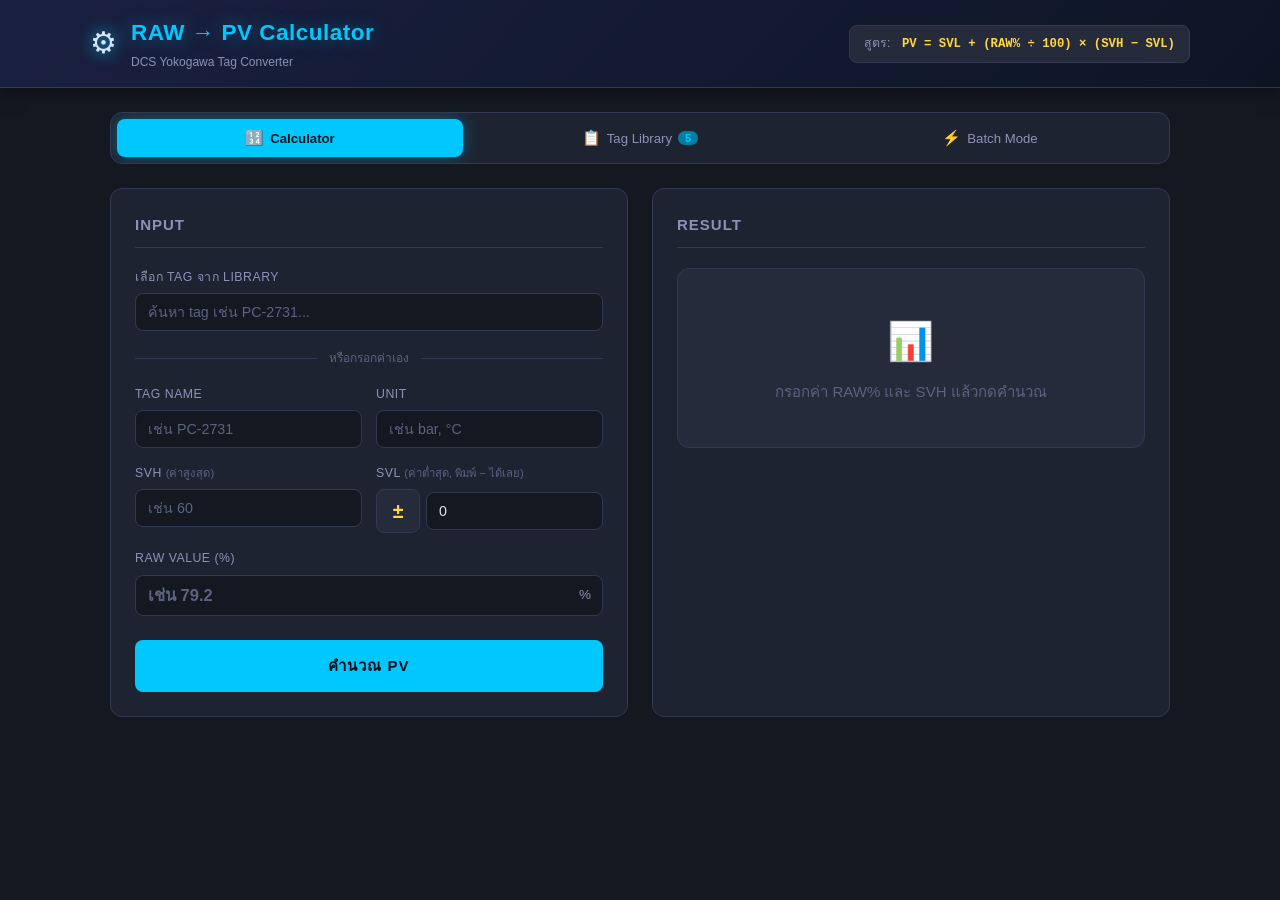
==== index.html @ 1d8323d9 "Fix SVL input: use text keyboard so minus sign can be typed directly on Samsung" ====
<!DOCTYPE html>
<html lang="th">
<head>
  <meta charset="UTF-8">
  <meta name="viewport" content="width=device-width, initial-scale=1.0">
  <title>RAW → PV Calculator | DCS Yokogawa</title>

  <!-- PWA -->
  <link rel="manifest" href="manifest.json">
  <meta name="theme-color" content="#141820">
  <meta name="mobile-web-app-capable" content="yes">
  <meta name="apple-mobile-web-app-capable" content="yes">
  <meta name="apple-mobile-web-app-status-bar-style" content="black-translucent">
  <meta name="apple-mobile-web-app-title" content="RAW→PV">
  <link rel="apple-touch-icon" href="icons/icon-192.png">

  <!-- SEO / OG -->
  <meta name="description" content="แปลงค่า RAW% เป็น PV จริงสำหรับ DCS Yokogawa — รองรับ SVH, SVL, Tag Library และ Batch Mode">

  <link rel="stylesheet" href="css/style.css">
</head>
<body>
  <header>
    <div class="header-content">
      <div class="header-title">
        <span class="header-icon">⚙</span>
        <div>
          <h1>RAW → PV Calculator</h1>
          <p class="header-sub">DCS Yokogawa Tag Converter</p>
        </div>
      </div>
      <div class="header-formula">
        <span class="formula-label">สูตร:</span>
        <span class="formula-text">PV = SVL + (RAW% ÷ 100) × (SVH − SVL)</span>
      </div>
    </div>
  </header>

  <div class="container">
    <div class="tabs">
      <button class="tab-btn active" data-tab="calculator">
        <span class="tab-icon">🔢</span> Calculator
      </button>
      <button class="tab-btn" data-tab="library">
        <span class="tab-icon">📋</span> Tag Library
        <span class="tag-count" id="tag-count">0</span>
      </button>
      <button class="tab-btn" data-tab="batch">
        <span class="tab-icon">⚡</span> Batch Mode
      </button>
    </div>

    <!-- ===== CALCULATOR TAB ===== -->
    <div id="calculator" class="tab-content active">
      <div class="calc-layout">
        <div class="calc-input-panel">
          <h2 class="panel-title">Input</h2>

          <div class="form-group">
            <label>เลือก Tag จาก Library</label>
            <div class="tag-search-wrapper">
              <input type="text" id="calc-tag-search" placeholder="ค้นหา tag เช่น PC-2731..." autocomplete="off">
              <div class="tag-dropdown" id="calc-tag-dropdown"></div>
            </div>
          </div>

          <div class="divider"><span>หรือกรอกค่าเอง</span></div>

          <div class="form-row">
            <div class="form-group">
              <label>Tag Name</label>
              <input type="text" id="calc-tag-name" placeholder="เช่น PC-2731">
            </div>
            <div class="form-group">
              <label>Unit</label>
              <input type="text" id="calc-unit" placeholder="เช่น bar, °C">
            </div>
          </div>

          <div class="form-row">
            <div class="form-group">
              <label>SVH <span class="label-hint">(ค่าสูงสุด)</span></label>
              <input type="number" id="calc-svh" placeholder="เช่น 60" step="any">
            </div>
            <div class="form-group">
              <label>SVL <span class="label-hint">(ค่าต่ำสุด, พิมพ์ − ได้เลย)</span></label>
              <div class="svl-wrapper">
                <button class="btn-sign" type="button" data-target="calc-svl" title="สลับ +/−">±</button>
                <input type="text" inputmode="text" id="calc-svl" placeholder="0" value="0">
              </div>
            </div>
          </div>

          <div class="form-group">
            <label>RAW Value (%)</label>
            <div class="raw-input-wrapper">
              <input type="number" id="calc-raw" placeholder="เช่น 79.2" step="any" min="0" max="100">
              <span class="input-suffix">%</span>
            </div>
          </div>

          <button class="btn-primary btn-lg" id="calc-btn">คำนวณ PV</button>
        </div>

        <div class="calc-result-panel">
          <h2 class="panel-title">Result</h2>

          <div class="result-card" id="result-card">
            <div class="result-empty" id="result-empty">
              <span class="result-empty-icon">📊</span>
              <p>กรอกค่า RAW% และ SVH แล้วกดคำนวณ</p>
            </div>
            <div class="result-display" id="result-display" style="display:none">
              <div class="result-tag-name" id="result-tag-name">—</div>
              <div class="result-pv-label">Process Variable (PV)</div>
              <div class="result-pv-value">
                <span id="result-pv-number">—</span>
                <span id="result-pv-unit" class="result-unit"></span>
              </div>
              <div class="result-breakdown" id="result-breakdown"></div>
              <div class="result-formula" id="result-formula"></div>
            </div>
          </div>

          <div class="quick-ref" id="quick-ref" style="display:none">
            <h3>Quick Reference</h3>
            <div class="quick-ref-table">
              <div class="qr-header">
                <span>RAW%</span>
                <span>PV</span>
              </div>
              <div id="quick-ref-rows"></div>
            </div>
          </div>
        </div>
      </div>
    </div>

    <!-- ===== TAG LIBRARY TAB ===== -->
    <div id="library" class="tab-content">
      <div class="library-toolbar">
        <div class="search-wrapper">
          <span class="search-icon">🔍</span>
          <input type="text" id="lib-search" placeholder="ค้นหา Tag Name หรือ Description...">
        </div>
        <button class="btn-primary" id="add-tag-btn">+ เพิ่ม Tag</button>
      </div>

      <div class="library-table-wrapper">
        <table class="library-table" id="library-table">
          <thead>
            <tr>
              <th>Tag Name</th>
              <th>Description</th>
              <th class="text-right">SVH</th>
              <th class="text-right">SVL</th>
              <th>Unit</th>
              <th class="text-center">Action</th>
            </tr>
          </thead>
          <tbody id="library-tbody">
            <tr class="empty-row" id="library-empty">
              <td colspan="6">
                <div class="empty-state">
                  <span>📋</span>
                  <p>ยังไม่มี Tag ในระบบ กดปุ่ม &quot;เพิ่ม Tag&quot; เพื่อเริ่มต้น</p>
                </div>
              </td>
            </tr>
          </tbody>
        </table>
      </div>

      <div class="library-actions">
        <button class="btn-outline" id="export-csv-btn">⬇ Export CSV</button>
        <button class="btn-outline" id="import-csv-btn">⬆ Import CSV</button>
        <input type="file" id="import-file-input" accept=".csv" style="display:none">
        <button class="btn-danger-outline" id="clear-all-btn">🗑 ล้างทั้งหมด</button>
      </div>
    </div>

    <!-- ===== BATCH MODE TAB ===== -->
    <div id="batch" class="tab-content">
      <div class="batch-layout">
        <div class="batch-input-panel">
          <h2 class="panel-title">Batch Input</h2>

          <div class="form-group">
            <label>เลือก Tag</label>
            <div class="tag-search-wrapper">
              <input type="text" id="batch-tag-search" placeholder="ค้นหา tag..." autocomplete="off">
              <div class="tag-dropdown" id="batch-tag-dropdown"></div>
            </div>
          </div>

          <div class="form-row">
            <div class="form-group">
              <label>SVH</label>
              <input type="number" id="batch-svh" placeholder="ค่าสูงสุด" step="any">
            </div>
            <div class="form-group">
              <label>SVL <span class="label-hint">(พิมพ์ − ได้เลย)</span></label>
              <div class="svl-wrapper">
                <button class="btn-sign" type="button" data-target="batch-svl" title="สลับ +/−">±</button>
                <input type="text" inputmode="text" id="batch-svl" placeholder="0" value="0">
              </div>
            </div>
            <div class="form-group">
              <label>Unit</label>
              <input type="text" id="batch-unit" placeholder="หน่วย">
            </div>
          </div>

          <div class="form-group">
            <label>RAW Values (%) <span class="label-hint">— ใส่ทีละบรรทัด หรือคั่นด้วย comma</span></label>
            <textarea id="batch-raw-input" rows="8" placeholder="ตัวอย่าง:&#10;79.2&#10;45.0&#10;100&#10;0&#10;33.5, 67.8, 22.1"></textarea>
          </div>

          <button class="btn-primary btn-lg" id="batch-calc-btn">คำนวณทั้งหมด</button>
        </div>

        <div class="batch-result-panel">
          <h2 class="panel-title">
            Results
            <span id="batch-result-count" class="result-count"></span>
          </h2>

          <div id="batch-empty" class="empty-state">
            <span>⚡</span>
            <p>ใส่ค่า RAW% และกดคำนวณ</p>
          </div>

          <div id="batch-results-wrapper" style="display:none">
            <div class="batch-table-wrapper">
              <table class="batch-table" id="batch-table">
                <thead>
                  <tr>
                    <th>#</th>
                    <th class="text-right">RAW (%)</th>
                    <th class="text-right">PV</th>
                    <th>Unit</th>
                    <th>Span %</th>
                  </tr>
                </thead>
                <tbody id="batch-tbody"></tbody>
              </table>
            </div>
            <div class="batch-actions">
              <button class="btn-outline" id="batch-copy-btn">📋 Copy ตาราง</button>
              <button class="btn-outline" id="batch-export-btn">⬇ Export CSV</button>
            </div>
          </div>
        </div>
      </div>
    </div>
  </div>

  <!-- ===== MODAL: ADD/EDIT TAG ===== -->
  <div class="modal-overlay" id="modal-overlay" style="display:none">
    <div class="modal">
      <div class="modal-header">
        <h3 id="modal-title">เพิ่ม Tag</h3>
        <button class="modal-close" id="modal-close">✕</button>
      </div>
      <div class="modal-body">
        <div class="form-row">
          <div class="form-group">
            <label>Tag Name <span class="required">*</span></label>
            <input type="text" id="modal-tag-name" placeholder="เช่น PC-2731">
          </div>
          <div class="form-group">
            <label>Unit</label>
            <input type="text" id="modal-unit" placeholder="เช่น bar, °C, %">
          </div>
        </div>
        <div class="form-group">
          <label>Description</label>
          <input type="text" id="modal-description" placeholder="เช่น Pressure Controller Loop 2731">
        </div>
        <div class="form-row">
          <div class="form-group">
            <label>SVH <span class="required">*</span> <span class="label-hint">(ค่าสูงสุด)</span></label>
            <input type="number" id="modal-svh" placeholder="เช่น 60" step="any">
          </div>
          <div class="form-group">
            <label>SVL <span class="label-hint">(ค่าต่ำสุด, พิมพ์ − ได้เลย)</span></label>
            <div class="svl-wrapper">
              <button class="btn-sign" type="button" data-target="modal-svl" title="สลับ +/−">±</button>
              <input type="text" inputmode="text" id="modal-svl" placeholder="0" value="0">
            </div>
          </div>
        </div>
        <div id="modal-error" class="modal-error" style="display:none"></div>
      </div>
      <div class="modal-footer">
        <button class="btn-outline" id="modal-cancel">ยกเลิก</button>
        <button class="btn-primary" id="modal-save">บันทึก</button>
      </div>
    </div>
  </div>

  <!-- ===== TOAST ===== -->
  <div class="toast" id="toast"></div>

  <script src="js/app.js"></script>
  <script>
    if ('serviceWorker' in navigator) {
      navigator.serviceWorker.register('sw.js').catch(() => {});
    }
  </script>
</body>
</html>
---- css/style.css ----
/* ============================================================
   Dark Industrial Theme – RAW to PV Calculator
   ============================================================ */

:root {
  --bg:        #141820;
  --surface:   #1e2332;
  --card:      #252b3b;
  --card-hover:#2c3347;
  --border:    #323a52;
  --border-light:#3d4766;

  --accent:    #00c8ff;
  --accent-dim:#007fa3;
  --accent-bg: rgba(0,200,255,0.08);

  --green:     #00e676;
  --green-dim: #00994a;
  --green-bg:  rgba(0,230,118,0.08);

  --yellow:    #ffd740;
  --red:       #ff5252;
  --red-bg:    rgba(255,82,82,0.1);

  --text:      #dce3f7;
  --text-muted:#8a93b5;
  --text-dim:  #5a6380;

  --radius:    8px;
  --radius-lg: 12px;
  --shadow:    0 4px 24px rgba(0,0,0,0.4);
  --transition:0.18s ease;
}

*, *::before, *::after { box-sizing: border-box; margin: 0; padding: 0; }

html { font-size: 15px; }

body {
  font-family: 'Segoe UI', 'Helvetica Neue', Arial, sans-serif;
  background: var(--bg);
  color: var(--text);
  min-height: 100vh;
  line-height: 1.55;
}

/* ===== HEADER ===== */
header {
  background: linear-gradient(135deg, #1a2040 0%, #0d1525 100%);
  border-bottom: 1px solid var(--border);
  padding: 16px 24px;
  position: sticky;
  top: 0;
  z-index: 100;
  box-shadow: 0 2px 16px rgba(0,0,0,0.5);
}

.header-content {
  max-width: 1100px;
  margin: 0 auto;
  display: flex;
  align-items: center;
  justify-content: space-between;
  flex-wrap: wrap;
  gap: 12px;
}

.header-title {
  display: flex;
  align-items: center;
  gap: 14px;
}

.header-icon {
  font-size: 2rem;
  filter: drop-shadow(0 0 8px var(--accent));
}

header h1 {
  font-size: 1.5rem;
  font-weight: 700;
  color: var(--accent);
  letter-spacing: 0.5px;
  text-shadow: 0 0 20px rgba(0,200,255,0.4);
}

.header-sub {
  font-size: 0.8rem;
  color: var(--text-muted);
  margin-top: 2px;
}

.header-formula {
  background: var(--card);
  border: 1px solid var(--border);
  border-radius: var(--radius);
  padding: 8px 14px;
  font-size: 0.82rem;
}

.formula-label {
  color: var(--text-muted);
  margin-right: 8px;
}

.formula-text {
  color: var(--yellow);
  font-family: 'Courier New', monospace;
  font-weight: 600;
}

/* ===== CONTAINER ===== */
.container {
  max-width: 1100px;
  margin: 0 auto;
  padding: 24px 20px 60px;
}

/* ===== TABS ===== */
.tabs {
  display: flex;
  gap: 4px;
  margin-bottom: 24px;
  background: var(--surface);
  border: 1px solid var(--border);
  border-radius: var(--radius-lg);
  padding: 6px;
  overflow-x: auto;
  -webkit-overflow-scrolling: touch;
  scrollbar-width: none;
}
.tabs::-webkit-scrollbar { display: none; }

.tab-btn {
  flex: 1;
  min-width: 110px;
  padding: 10px 14px;
  border: none;
  background: transparent;
  color: var(--text-muted);
  border-radius: var(--radius);
  cursor: pointer;
  font-size: 0.88rem;
  font-weight: 500;
  transition: var(--transition);
  display: flex;
  align-items: center;
  justify-content: center;
  gap: 6px;
  position: relative;
  white-space: nowrap;
}

.tab-btn:hover {
  background: var(--card-hover);
  color: var(--text);
}

.tab-btn.active {
  background: var(--accent);
  color: #0a0f1a;
  font-weight: 700;
  box-shadow: 0 0 16px rgba(0,200,255,0.35);
}

.tab-icon { font-size: 1rem; }

.tag-count {
  background: var(--accent-dim);
  color: var(--accent);
  border-radius: 10px;
  padding: 1px 7px;
  font-size: 0.75rem;
  font-weight: 700;
  min-width: 20px;
  text-align: center;
}

.tab-btn.active .tag-count {
  background: rgba(0,0,0,0.2);
  color: #0a0f1a;
}

/* ===== TAB CONTENT ===== */
.tab-content { display: none; }
.tab-content.active { display: block; }

/* ===== PANEL TITLE ===== */
.panel-title {
  font-size: 1rem;
  font-weight: 600;
  color: var(--text-muted);
  text-transform: uppercase;
  letter-spacing: 1px;
  margin-bottom: 20px;
  padding-bottom: 10px;
  border-bottom: 1px solid var(--border);
  display: flex;
  align-items: center;
  gap: 8px;
}

/* ===== FORM ELEMENTS ===== */
.form-group {
  margin-bottom: 16px;
  flex: 1;
}

.form-row {
  display: flex;
  gap: 14px;
  flex-wrap: wrap;
}

label {
  display: block;
  font-size: 0.82rem;
  color: var(--text-muted);
  margin-bottom: 6px;
  font-weight: 500;
  text-transform: uppercase;
  letter-spacing: 0.5px;
}

.label-hint {
  font-size: 0.75rem;
  color: var(--text-dim);
  text-transform: none;
  letter-spacing: 0;
  font-weight: 400;
}

.required { color: var(--red); }

input[type="text"],
input[type="number"],
textarea,
select {
  width: 100%;
  padding: 10px 12px;
  background: var(--bg);
  border: 1px solid var(--border);
  border-radius: var(--radius);
  color: var(--text);
  font-size: 0.95rem;
  transition: var(--transition);
  font-family: inherit;
}

input:focus,
textarea:focus,
select:focus {
  outline: none;
  border-color: var(--accent);
  box-shadow: 0 0 0 2px rgba(0,200,255,0.15);
}

input::placeholder,
textarea::placeholder { color: var(--text-dim); }

textarea { resize: vertical; line-height: 1.6; }

.raw-input-wrapper {
  position: relative;
}

.raw-input-wrapper input {
  padding-right: 40px;
  font-size: 1.1rem;
  font-weight: 600;
  color: var(--yellow);
}

.input-suffix {
  position: absolute;
  right: 12px;
  top: 50%;
  transform: translateY(-50%);
  color: var(--text-muted);
  font-size: 0.9rem;
  pointer-events: none;
}

/* ===== SVL SIGN TOGGLE ===== */
.svl-wrapper {
  display: flex;
  gap: 6px;
  align-items: center;
}

.svl-wrapper input {
  flex: 1;
}

.btn-sign {
  flex-shrink: 0;
  width: 44px;
  height: 44px;
  background: var(--card);
  border: 1px solid var(--border);
  border-radius: var(--radius);
  color: var(--yellow);
  font-size: 1.3rem;
  font-weight: 700;
  cursor: pointer;
  transition: var(--transition);
  display: flex;
  align-items: center;
  justify-content: center;
  line-height: 1;
  padding: 0;
}

.btn-sign:hover,
.btn-sign:active {
  background: var(--yellow);
  color: #0a0f1a;
  border-color: var(--yellow);
  box-shadow: 0 0 12px rgba(255,215,64,0.4);
}

/* ===== DIVIDER ===== */
.divider {
  display: flex;
  align-items: center;
  gap: 12px;
  margin: 18px 0;
  color: var(--text-dim);
  font-size: 0.8rem;
}

.divider::before,
.divider::after {
  content: '';
  flex: 1;
  height: 1px;
  background: var(--border);
}

/* ===== TAG SEARCH DROPDOWN ===== */
.tag-search-wrapper { position: relative; }

.tag-dropdown {
  position: absolute;
  top: calc(100% + 4px);
  left: 0;
  right: 0;
  background: var(--card);
  border: 1px solid var(--border);
  border-radius: var(--radius);
  box-shadow: var(--shadow);
  z-index: 50;
  max-height: 220px;
  overflow-y: auto;
  display: none;
}

.tag-dropdown.open { display: block; }

.dropdown-item {
  padding: 10px 14px;
  cursor: pointer;
  transition: var(--transition);
  display: flex;
  justify-content: space-between;
  align-items: center;
  border-bottom: 1px solid var(--border);
}

.dropdown-item:last-child { border-bottom: none; }
.dropdown-item:hover { background: var(--accent-bg); }

.dropdown-tag-name {
  font-weight: 600;
  color: var(--accent);
  font-family: monospace;
  font-size: 0.9rem;
}

.dropdown-tag-info {
  font-size: 0.78rem;
  color: var(--text-muted);
  text-align: right;
}

.dropdown-empty {
  padding: 16px;
  text-align: center;
  color: var(--text-dim);
  font-size: 0.85rem;
}

/* ===== BUTTONS ===== */
.btn-primary {
  background: var(--accent);
  color: #0a0f1a;
  border: none;
  border-radius: var(--radius);
  padding: 10px 20px;
  font-weight: 700;
  font-size: 0.9rem;
  cursor: pointer;
  transition: var(--transition);
  letter-spacing: 0.3px;
}

.btn-primary:hover {
  background: #33d6ff;
  box-shadow: 0 0 18px rgba(0,200,255,0.4);
}

.btn-primary.btn-lg {
  width: 100%;
  padding: 14px;
  font-size: 1rem;
  margin-top: 8px;
  border-radius: var(--radius);
  text-transform: uppercase;
  letter-spacing: 1px;
}

.btn-outline {
  background: transparent;
  color: var(--text-muted);
  border: 1px solid var(--border);
  border-radius: var(--radius);
  padding: 9px 16px;
  font-size: 0.85rem;
  cursor: pointer;
  transition: var(--transition);
}

.btn-outline:hover {
  border-color: var(--accent);
  color: var(--accent);
  background: var(--accent-bg);
}

.btn-danger-outline {
  background: transparent;
  color: var(--text-muted);
  border: 1px solid var(--border);
  border-radius: var(--radius);
  padding: 9px 16px;
  font-size: 0.85rem;
  cursor: pointer;
  transition: var(--transition);
}

.btn-danger-outline:hover {
  border-color: var(--red);
  color: var(--red);
  background: var(--red-bg);
}

.btn-icon {
  background: transparent;
  border: 1px solid var(--border);
  border-radius: 6px;
  padding: 5px 10px;
  cursor: pointer;
  color: var(--text-muted);
  font-size: 0.8rem;
  transition: var(--transition);
}

.btn-icon:hover { color: var(--text); border-color: var(--border-light); }
.btn-icon.edit:hover { color: var(--accent); border-color: var(--accent); }
.btn-icon.delete:hover { color: var(--red); border-color: var(--red); }
.btn-icon.use:hover { color: var(--green); border-color: var(--green); }

/* ===== CALCULATOR LAYOUT ===== */
.calc-layout {
  display: grid;
  grid-template-columns: 1fr 1fr;
  gap: 24px;
}

@media (max-width: 720px) {
  .calc-layout { grid-template-columns: 1fr; }
}

.calc-input-panel,
.calc-result-panel {
  background: var(--surface);
  border: 1px solid var(--border);
  border-radius: var(--radius-lg);
  padding: 24px;
}

/* ===== RESULT CARD ===== */
.result-card {
  background: var(--card);
  border: 1px solid var(--border);
  border-radius: var(--radius-lg);
  min-height: 180px;
  display: flex;
  align-items: center;
  justify-content: center;
  margin-bottom: 20px;
  overflow: hidden;
}

.result-empty {
  text-align: center;
  color: var(--text-dim);
  padding: 24px;
}

.result-empty-icon { font-size: 2.5rem; display: block; margin-bottom: 10px; }

.result-display {
  padding: 28px;
  text-align: center;
  width: 100%;
}

.result-tag-name {
  font-size: 0.85rem;
  color: var(--text-muted);
  font-family: monospace;
  font-weight: 600;
  letter-spacing: 1px;
  margin-bottom: 8px;
  text-transform: uppercase;
}

.result-pv-label {
  font-size: 0.75rem;
  color: var(--text-dim);
  text-transform: uppercase;
  letter-spacing: 1.5px;
  margin-bottom: 6px;
}

.result-pv-value {
  font-size: 3rem;
  font-weight: 800;
  color: var(--green);
  text-shadow: 0 0 24px rgba(0,230,118,0.5);
  line-height: 1.1;
  margin-bottom: 12px;
}

.result-unit {
  font-size: 1.5rem;
  color: var(--text-muted);
  margin-left: 8px;
  font-weight: 400;
}

.result-breakdown {
  font-size: 0.82rem;
  color: var(--text-muted);
  margin-bottom: 8px;
}

.result-formula {
  font-family: 'Courier New', monospace;
  font-size: 0.82rem;
  color: var(--yellow);
  background: rgba(255,215,64,0.08);
  border: 1px solid rgba(255,215,64,0.2);
  border-radius: 6px;
  padding: 6px 12px;
  display: inline-block;
}

/* ===== QUICK REFERENCE ===== */
.quick-ref {
  background: var(--card);
  border: 1px solid var(--border);
  border-radius: var(--radius-lg);
  padding: 16px;
}

.quick-ref h3 {
  font-size: 0.8rem;
  text-transform: uppercase;
  letter-spacing: 1px;
  color: var(--text-muted);
  margin-bottom: 12px;
}

.quick-ref-table { font-size: 0.85rem; }

.qr-header {
  display: grid;
  grid-template-columns: 1fr 1fr;
  padding: 4px 8px;
  color: var(--text-dim);
  font-size: 0.75rem;
  text-transform: uppercase;
  border-bottom: 1px solid var(--border);
  margin-bottom: 4px;
}

.qr-row {
  display: grid;
  grid-template-columns: 1fr 1fr;
  padding: 5px 8px;
  border-radius: 4px;
  transition: var(--transition);
}

.qr-row:hover { background: var(--card-hover); }
.qr-row .qr-raw { color: var(--text-muted); }
.qr-row .qr-pv { color: var(--green); font-weight: 600; font-family: monospace; }

/* ===== LIBRARY ===== */
.library-toolbar {
  display: flex;
  gap: 12px;
  margin-bottom: 20px;
  flex-wrap: wrap;
  align-items: center;
}

.search-wrapper {
  flex: 1;
  position: relative;
  min-width: 200px;
}

.search-icon {
  position: absolute;
  left: 12px;
  top: 50%;
  transform: translateY(-50%);
  font-size: 0.9rem;
  pointer-events: none;
}

.search-wrapper input {
  padding-left: 36px;
}

.library-table-wrapper {
  background: var(--surface);
  border: 1px solid var(--border);
  border-radius: var(--radius-lg);
  overflow-x: auto;
  -webkit-overflow-scrolling: touch;
  margin-bottom: 16px;
}

.library-table {
  width: 100%;
  min-width: 540px;
  border-collapse: collapse;
  font-size: 0.88rem;
}

.library-table thead tr {
  background: var(--card);
  border-bottom: 1px solid var(--border);
}

.library-table th {
  padding: 12px 16px;
  text-align: left;
  font-size: 0.75rem;
  text-transform: uppercase;
  letter-spacing: 0.8px;
  color: var(--text-muted);
  font-weight: 600;
  white-space: nowrap;
}

.library-table td {
  padding: 11px 16px;
  border-bottom: 1px solid var(--border);
  vertical-align: middle;
}

.library-table tbody tr:last-child td { border-bottom: none; }

.library-table tbody tr:hover td { background: var(--card-hover); }

.text-right { text-align: right !important; }
.text-center { text-align: center !important; }

.td-tag-name {
  font-family: monospace;
  font-weight: 700;
  color: var(--accent);
  font-size: 0.9rem;
  letter-spacing: 0.5px;
}

.td-desc { color: var(--text-muted); font-size: 0.85rem; }

.td-number {
  font-family: monospace;
  font-weight: 600;
  color: var(--text);
}

.td-unit { color: var(--text-muted); font-size: 0.82rem; }

.td-actions {
  display: flex;
  gap: 6px;
  justify-content: center;
  flex-wrap: nowrap;
}

/* Sticky action column */
.library-table th:last-child,
.library-table td:last-child {
  position: sticky;
  right: 0;
  background: var(--surface);
  box-shadow: -4px 0 8px rgba(0,0,0,0.3);
  z-index: 1;
}
.library-table thead th:last-child {
  background: var(--card);
}
.library-table tbody tr:hover td:last-child {
  background: var(--card-hover);
}

.empty-state {
  text-align: center;
  padding: 40px 20px;
  color: var(--text-dim);
}

.empty-state span { font-size: 2.5rem; display: block; margin-bottom: 10px; }
.empty-state p { font-size: 0.9rem; }

.empty-row td { padding: 0 !important; border: none !important; }

.library-actions {
  display: flex;
  gap: 10px;
  flex-wrap: wrap;
}

/* ===== BATCH MODE ===== */
.batch-layout {
  display: grid;
  grid-template-columns: 1fr 1.2fr;
  gap: 24px;
}

@media (max-width: 720px) {
  .batch-layout { grid-template-columns: 1fr; }
}

.batch-input-panel,
.batch-result-panel {
  background: var(--surface);
  border: 1px solid var(--border);
  border-radius: var(--radius-lg);
  padding: 24px;
}

.result-count {
  font-size: 0.75rem;
  background: var(--green-bg);
  color: var(--green);
  border: 1px solid rgba(0,230,118,0.3);
  border-radius: 10px;
  padding: 2px 8px;
  font-weight: 600;
}

.batch-table-wrapper {
  border: 1px solid var(--border);
  border-radius: var(--radius);
  overflow: hidden;
  margin-bottom: 14px;
  max-height: 400px;
  overflow-y: auto;
}

.batch-table {
  width: 100%;
  border-collapse: collapse;
  font-size: 0.88rem;
}

.batch-table thead {
  position: sticky;
  top: 0;
  background: var(--card);
  z-index: 2;
}

.batch-table th {
  padding: 10px 14px;
  text-align: left;
  font-size: 0.75rem;
  text-transform: uppercase;
  letter-spacing: 0.8px;
  color: var(--text-muted);
  border-bottom: 1px solid var(--border);
}

.batch-table td {
  padding: 9px 14px;
  border-bottom: 1px solid var(--border);
}

.batch-table tbody tr:last-child td { border-bottom: none; }
.batch-table tbody tr:hover td { background: var(--card-hover); }

.batch-table .td-raw { color: var(--yellow); font-family: monospace; }
.batch-table .td-pv { color: var(--green); font-weight: 700; font-family: monospace; font-size: 1rem; }
.batch-table .td-unit { color: var(--text-muted); }

.span-bar-wrapper {
  display: flex;
  align-items: center;
  gap: 8px;
}

.span-bar {
  height: 6px;
  border-radius: 3px;
  background: var(--accent);
  opacity: 0.7;
  transition: width 0.3s ease;
  min-width: 2px;
}

.span-pct { font-size: 0.78rem; color: var(--text-muted); white-space: nowrap; }

.batch-actions {
  display: flex;
  gap: 10px;
  flex-wrap: wrap;
}

/* ===== MODAL ===== */
.modal-overlay {
  position: fixed;
  inset: 0;
  background: rgba(0,0,0,0.7);
  backdrop-filter: blur(4px);
  z-index: 200;
  display: flex;
  align-items: center;
  justify-content: center;
  padding: 20px;
}

.modal {
  background: var(--surface);
  border: 1px solid var(--border);
  border-radius: var(--radius-lg);
  width: 100%;
  max-width: 500px;
  box-shadow: var(--shadow);
  animation: modalIn 0.18s ease;
}

@keyframes modalIn {
  from { transform: scale(0.95); opacity: 0; }
  to   { transform: scale(1);    opacity: 1; }
}

.modal-header {
  display: flex;
  align-items: center;
  justify-content: space-between;
  padding: 18px 22px;
  border-bottom: 1px solid var(--border);
}

.modal-header h3 {
  font-size: 1rem;
  font-weight: 700;
  color: var(--text);
}

.modal-close {
  background: transparent;
  border: none;
  color: var(--text-muted);
  font-size: 1.1rem;
  cursor: pointer;
  padding: 4px 8px;
  border-radius: 4px;
  transition: var(--transition);
}

.modal-close:hover { background: var(--card-hover); color: var(--text); }

.modal-body {
  padding: 20px 22px;
}

.modal-footer {
  display: flex;
  gap: 10px;
  justify-content: flex-end;
  padding: 14px 22px;
  border-top: 1px solid var(--border);
}

.modal-error {
  background: var(--red-bg);
  border: 1px solid var(--red);
  border-radius: var(--radius);
  padding: 10px 14px;
  color: var(--red);
  font-size: 0.85rem;
  margin-top: 8px;
}

/* ===== TOAST ===== */
.toast {
  position: fixed;
  bottom: 30px;
  left: 50%;
  transform: translateX(-50%) translateY(20px);
  background: var(--card);
  border: 1px solid var(--border);
  border-radius: 8px;
  padding: 10px 20px;
  font-size: 0.88rem;
  color: var(--text);
  box-shadow: var(--shadow);
  opacity: 0;
  pointer-events: none;
  transition: opacity 0.2s, transform 0.2s;
  z-index: 300;
  white-space: nowrap;
}

.toast.show {
  opacity: 1;
  transform: translateX(-50%) translateY(0);
}

.toast.success { border-color: var(--green); color: var(--green); }
.toast.error   { border-color: var(--red);   color: var(--red);   }

/* ===== SCROLLBAR ===== */
::-webkit-scrollbar { width: 6px; height: 6px; }
::-webkit-scrollbar-track { background: var(--surface); }
::-webkit-scrollbar-thumb { background: var(--border); border-radius: 3px; }
::-webkit-scrollbar-thumb:hover { background: var(--border-light); }
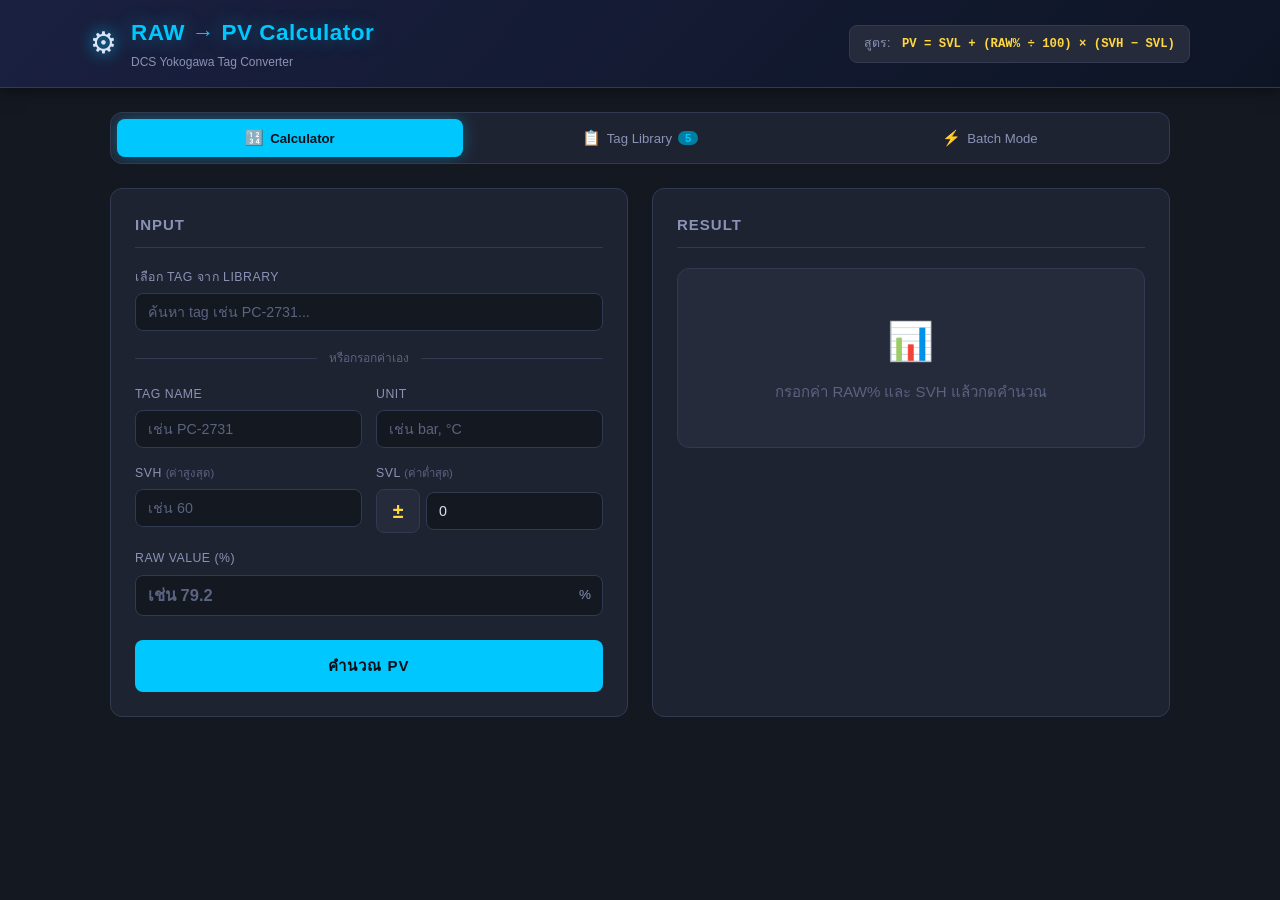
==== commit 3fd44748: "Add floating minus bar above keyboard when SVL input is focused" ====
--- a/index.html
+++ b/index.html
@@ -83,10 +83,10 @@
               <input type="number" id="calc-svh" placeholder="เช่น 60" step="any">
             </div>
             <div class="form-group">
-              <label>SVL <span class="label-hint">(ค่าต่ำสุด, พิมพ์ − ได้เลย)</span></label>
+              <label>SVL <span class="label-hint">(ค่าต่ำสุด)</span></label>
               <div class="svl-wrapper">
                 <button class="btn-sign" type="button" data-target="calc-svl" title="สลับ +/−">±</button>
-                <input type="text" inputmode="text" id="calc-svl" placeholder="0" value="0">
+                <input type="text" inputmode="decimal" id="calc-svl" placeholder="0" value="0">
               </div>
             </div>
           </div>
@@ -199,10 +199,10 @@
               <input type="number" id="batch-svh" placeholder="ค่าสูงสุด" step="any">
             </div>
             <div class="form-group">
-              <label>SVL <span class="label-hint">(พิมพ์ − ได้เลย)</span></label>
+              <label>SVL</label>
               <div class="svl-wrapper">
                 <button class="btn-sign" type="button" data-target="batch-svl" title="สลับ +/−">±</button>
-                <input type="text" inputmode="text" id="batch-svl" placeholder="0" value="0">
+                <input type="text" inputmode="decimal" id="batch-svl" placeholder="0" value="0">
               </div>
             </div>
             <div class="form-group">
@@ -283,10 +283,10 @@
             <input type="number" id="modal-svh" placeholder="เช่น 60" step="any">
           </div>
           <div class="form-group">
-            <label>SVL <span class="label-hint">(ค่าต่ำสุด, พิมพ์ − ได้เลย)</span></label>
+            <label>SVL <span class="label-hint">(ค่าต่ำสุด)</span></label>
             <div class="svl-wrapper">
               <button class="btn-sign" type="button" data-target="modal-svl" title="สลับ +/−">±</button>
-              <input type="text" inputmode="text" id="modal-svl" placeholder="0" value="0">
+              <input type="text" inputmode="decimal" id="modal-svl" placeholder="0" value="0">
             </div>
           </div>
         </div>
@@ -297,6 +297,14 @@
         <button class="btn-primary" id="modal-save">บันทึก</button>
       </div>
     </div>
+  </div>
+
+  <!-- ===== MINUS BAR (floating above keyboard when SVL focused) ===== -->
+  <div id="minus-bar" style="display:none">
+    <button id="minus-bar-btn" type="button">
+      <span class="minus-bar-icon">−</span>
+      <span class="minus-bar-text">กดเพื่อเปลี่ยนเป็นค่าติดลบ / บวก</span>
+    </button>
   </div>
 
   <!-- ===== TOAST ===== -->
--- a/css/style.css
+++ b/css/style.css
@@ -909,6 +909,47 @@
   color: var(--red);
   font-size: 0.85rem;
   margin-top: 8px;
+}
+
+/* ===== MINUS BAR ===== */
+#minus-bar {
+  position: fixed;
+  left: 0;
+  right: 0;
+  bottom: 0;
+  z-index: 400;
+  padding: 8px 16px 10px;
+  background: var(--surface);
+  border-top: 2px solid var(--yellow);
+  box-shadow: 0 -4px 20px rgba(0,0,0,0.5);
+}
+
+#minus-bar-btn {
+  width: 100%;
+  padding: 13px 16px;
+  background: var(--yellow);
+  color: #0a0f1a;
+  border: none;
+  border-radius: var(--radius);
+  font-size: 0.95rem;
+  font-weight: 700;
+  cursor: pointer;
+  display: flex;
+  align-items: center;
+  justify-content: center;
+  gap: 10px;
+  letter-spacing: 0.3px;
+  -webkit-tap-highlight-color: transparent;
+}
+
+#minus-bar-btn:active {
+  background: #e6c200;
+}
+
+.minus-bar-icon {
+  font-size: 1.8rem;
+  line-height: 1;
+  font-weight: 900;
 }
 
 /* ===== TOAST ===== */
@@ -943,4 +984,4 @@
 ::-webkit-scrollbar { width: 6px; height: 6px; }
 ::-webkit-scrollbar-track { background: var(--surface); }
 ::-webkit-scrollbar-thumb { background: var(--border); border-radius: 3px; }
-::-webkit-scrollbar-thumb:hover { background: var(--border-light); }
+::-webkit-scrollbar-thumb:hover { background: var(--border-light); }
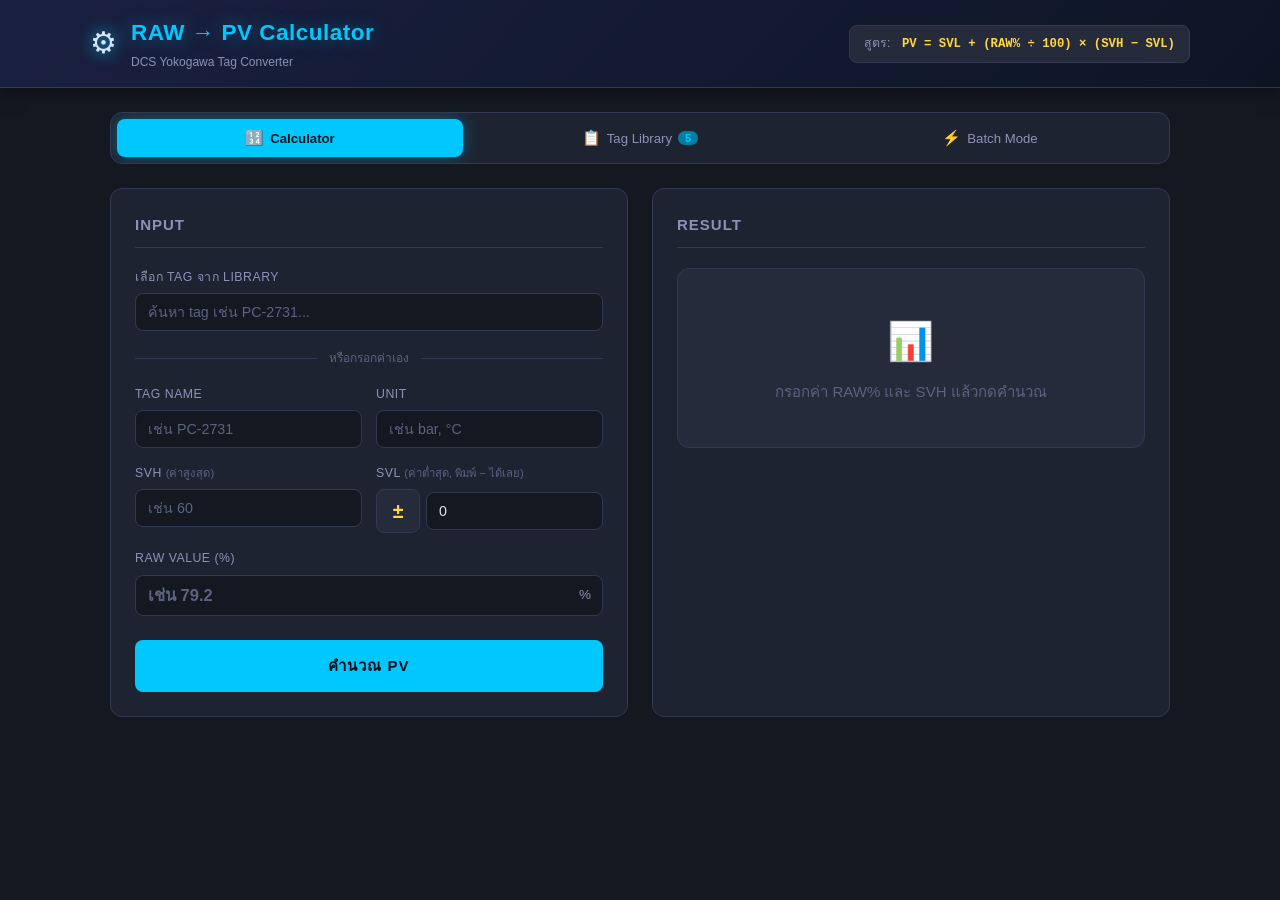
==== commit 7e106add: "Add floating minus bar above keyboard when SVL input is focused https://claude.ai/code/session_01DDP" ====
--- a/index.html
+++ b/index.html
@@ -83,7 +83,7 @@
               <input type="number" id="calc-svh" placeholder="เช่น 60" step="any">
             </div>
             <div class="form-group">
-              <label>SVL <span class="label-hint">(ค่าต่ำสุด)</span></label>
+              <label>SVL <span class="label-hint">(ค่าต่ำสุด, พิมพ์ − ได้เลย)</span></label>
               <div class="svl-wrapper">
                 <button class="btn-sign" type="button" data-target="calc-svl" title="สลับ +/−">±</button>
                 <input type="text" inputmode="decimal" id="calc-svl" placeholder="0" value="0">
@@ -163,7 +163,7 @@
               <td colspan="6">
                 <div class="empty-state">
                   <span>📋</span>
-                  <p>ยังไม่มี Tag ในระบบ กดปุ่ม &quot;เพิ่ม Tag&quot; เพื่อเริ่มต้น</p>
+                  <p>ยังไม่มี Tag ในระบบ กดปุ่ม "เพิ่ม Tag" เพื่อเริ่มต้น</p>
                 </div>
               </td>
             </tr>
@@ -199,7 +199,7 @@
               <input type="number" id="batch-svh" placeholder="ค่าสูงสุด" step="any">
             </div>
             <div class="form-group">
-              <label>SVL</label>
+              <label>SVL <span class="label-hint">(พิมพ์ − ได้เลย)</span></label>
               <div class="svl-wrapper">
                 <button class="btn-sign" type="button" data-target="batch-svl" title="สลับ +/−">±</button>
                 <input type="text" inputmode="decimal" id="batch-svl" placeholder="0" value="0">
@@ -283,7 +283,7 @@
             <input type="number" id="modal-svh" placeholder="เช่น 60" step="any">
           </div>
           <div class="form-group">
-            <label>SVL <span class="label-hint">(ค่าต่ำสุด)</span></label>
+            <label>SVL <span class="label-hint">(ค่าต่ำสุด, พิมพ์ − ได้เลย)</span></label>
             <div class="svl-wrapper">
               <button class="btn-sign" type="button" data-target="modal-svl" title="สลับ +/−">±</button>
               <input type="text" inputmode="decimal" id="modal-svl" placeholder="0" value="0">
@@ -317,4 +317,4 @@
     }
   </script>
 </body>
-</html>+</html>
--- a/css/style.css
+++ b/css/style.css
@@ -984,4 +984,4 @@
 ::-webkit-scrollbar { width: 6px; height: 6px; }
 ::-webkit-scrollbar-track { background: var(--surface); }
 ::-webkit-scrollbar-thumb { background: var(--border); border-radius: 3px; }
-::-webkit-scrollbar-thumb:hover { background: var(--border-light); }+::-webkit-scrollbar-thumb:hover { background: var(--border-light); }
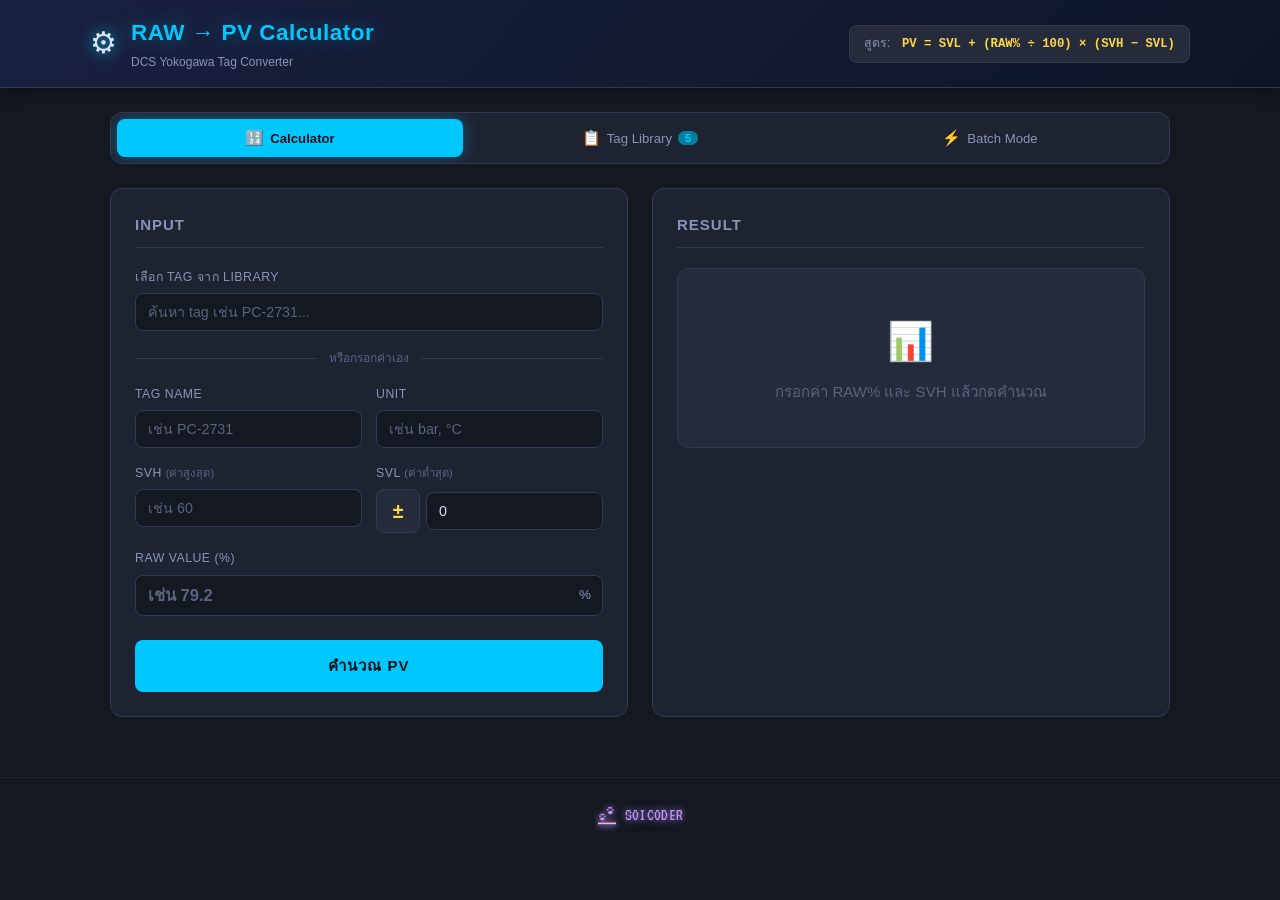
==== commit 2f24c32f: "Add SOICODER brand badge to footer and CLAUDE.md project docs Installs the reusable SOICODER footer " ====
--- a/index.html
+++ b/index.html
@@ -18,6 +18,11 @@
   <meta name="description" content="แปลงค่า RAW% เป็น PV จริงสำหรับ DCS Yokogawa — รองรับ SVH, SVL, Tag Library และ Batch Mode">
 
   <link rel="stylesheet" href="css/style.css">
+
+  <!-- SOICODER brand badge font -->
+  <link rel="preconnect" href="https://fonts.googleapis.com">
+  <link rel="preconnect" href="https://fonts.gstatic.com" crossorigin>
+  <link href="https://fonts.googleapis.com/css2?family=VT323&display=swap" rel="stylesheet">
 </head>
 <body>
   <header>
@@ -83,7 +88,7 @@
               <input type="number" id="calc-svh" placeholder="เช่น 60" step="any">
             </div>
             <div class="form-group">
-              <label>SVL <span class="label-hint">(ค่าต่ำสุด, พิมพ์ − ได้เลย)</span></label>
+              <label>SVL <span class="label-hint">(ค่าต่ำสุด)</span></label>
               <div class="svl-wrapper">
                 <button class="btn-sign" type="button" data-target="calc-svl" title="สลับ +/−">±</button>
                 <input type="text" inputmode="decimal" id="calc-svl" placeholder="0" value="0">
@@ -163,7 +168,7 @@
               <td colspan="6">
                 <div class="empty-state">
                   <span>📋</span>
-                  <p>ยังไม่มี Tag ในระบบ กดปุ่ม "เพิ่ม Tag" เพื่อเริ่มต้น</p>
+                  <p>ยังไม่มี Tag ในระบบ กดปุ่ม &quot;เพิ่ม Tag&quot; เพื่อเริ่มต้น</p>
                 </div>
               </td>
             </tr>
@@ -199,7 +204,7 @@
               <input type="number" id="batch-svh" placeholder="ค่าสูงสุด" step="any">
             </div>
             <div class="form-group">
-              <label>SVL <span class="label-hint">(พิมพ์ − ได้เลย)</span></label>
+              <label>SVL</label>
               <div class="svl-wrapper">
                 <button class="btn-sign" type="button" data-target="batch-svl" title="สลับ +/−">±</button>
                 <input type="text" inputmode="decimal" id="batch-svl" placeholder="0" value="0">
@@ -255,6 +260,27 @@
     </div>
   </div>
 
+  <footer class="app-footer">
+    <div class="soicoder-badge">
+      <svg class="soicoder-mark" viewBox="0 0 120 130" xmlns="http://www.w3.org/2000/svg" aria-hidden="true">
+        <ellipse cx="32" cy="88" rx="13" ry="10" fill="currentColor"/>
+        <circle cx="18" cy="72" r="5.2" fill="currentColor"/>
+        <circle cx="27" cy="62" r="5.5" fill="currentColor"/>
+        <circle cx="38" cy="62" r="5.5" fill="currentColor"/>
+        <circle cx="47" cy="73" r="5.2" fill="currentColor"/>
+        <ellipse cx="80" cy="50" rx="14" ry="11" fill="currentColor"/>
+        <circle cx="63" cy="33" r="5.6" fill="currentColor"/>
+        <circle cx="73" cy="22" r="5.8" fill="currentColor"/>
+        <circle cx="85" cy="22" r="5.8" fill="currentColor"/>
+        <circle cx="95" cy="34" r="5.6" fill="currentColor"/>
+        <rect x="6" y="108" width="108" height="6.7" fill="#FF5555"/>
+        <rect x="6" y="114.7" width="108" height="6.7" fill="#F8F8F2"/>
+        <rect x="6" y="121.4" width="108" height="6.6" fill="#2B3AA0"/>
+      </svg>
+      <span class="soicoder-word">SOICODER</span>
+    </div>
+  </footer>
+
   <!-- ===== MODAL: ADD/EDIT TAG ===== -->
   <div class="modal-overlay" id="modal-overlay" style="display:none">
     <div class="modal">
@@ -283,7 +309,7 @@
             <input type="number" id="modal-svh" placeholder="เช่น 60" step="any">
           </div>
           <div class="form-group">
-            <label>SVL <span class="label-hint">(ค่าต่ำสุด, พิมพ์ − ได้เลย)</span></label>
+            <label>SVL <span class="label-hint">(ค่าต่ำสุด)</span></label>
             <div class="svl-wrapper">
               <button class="btn-sign" type="button" data-target="modal-svl" title="สลับ +/−">±</button>
               <input type="text" inputmode="decimal" id="modal-svl" placeholder="0" value="0">
@@ -317,4 +343,4 @@
     }
   </script>
 </body>
-</html>
+</html>
--- a/css/style.css
+++ b/css/style.css
@@ -985,3 +985,30 @@
 ::-webkit-scrollbar-track { background: var(--surface); }
 ::-webkit-scrollbar-thumb { background: var(--border); border-radius: 3px; }
 ::-webkit-scrollbar-thumb:hover { background: var(--border-light); }
+
+/* ===== SOICODER BRAND BADGE ===== */
+.app-footer {
+  display: flex;
+  justify-content: center;
+  padding: 24px 0 32px;
+  border-top: 1px solid var(--surface);
+}
+.soicoder-badge {
+  display: inline-flex;
+  align-items: center;
+  gap: 8px;
+  font-family: 'VT323', ui-monospace, monospace;
+}
+.soicoder-mark {
+  width: 20px;
+  height: 22px;
+  color: #BD93F9;
+  filter: drop-shadow(0 0 3px #BD93F9);
+  flex-shrink: 0;
+}
+.soicoder-word {
+  font-size: 1.15rem;
+  letter-spacing: .02em;
+  color: #BD93F9;
+  text-shadow: 0 0 6px rgba(189,147,249,.7), 0 0 14px rgba(189,147,249,.4);
+}
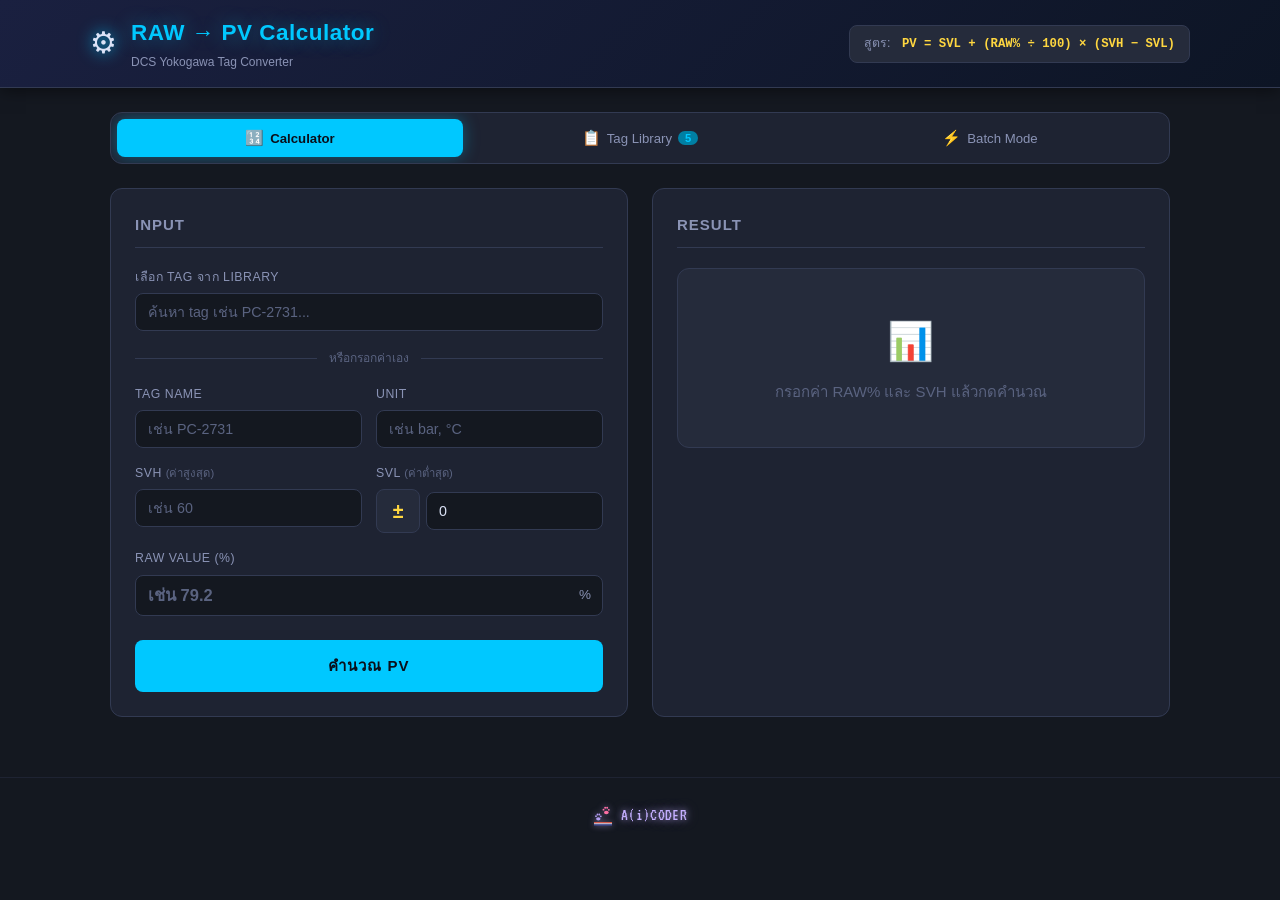
==== commit 8d5cd762: "Recolor footer badge to D2 palette and rename to A(i)CODER The brand's D2 "CRT Night" direction (see" ====
--- a/index.html
+++ b/index.html
@@ -19,7 +19,7 @@
 
   <link rel="stylesheet" href="css/style.css">
 
-  <!-- SOICODER brand badge font -->
+  <!-- A(i)CODER brand badge font -->
   <link rel="preconnect" href="https://fonts.googleapis.com">
   <link rel="preconnect" href="https://fonts.gstatic.com" crossorigin>
   <link href="https://fonts.googleapis.com/css2?family=VT323&display=swap" rel="stylesheet">
@@ -261,23 +261,27 @@
   </div>
 
   <footer class="app-footer">
-    <div class="soicoder-badge">
-      <svg class="soicoder-mark" viewBox="0 0 120 130" xmlns="http://www.w3.org/2000/svg" aria-hidden="true">
-        <ellipse cx="32" cy="88" rx="13" ry="10" fill="currentColor"/>
-        <circle cx="18" cy="72" r="5.2" fill="currentColor"/>
-        <circle cx="27" cy="62" r="5.5" fill="currentColor"/>
-        <circle cx="38" cy="62" r="5.5" fill="currentColor"/>
-        <circle cx="47" cy="73" r="5.2" fill="currentColor"/>
-        <ellipse cx="80" cy="50" rx="14" ry="11" fill="currentColor"/>
-        <circle cx="63" cy="33" r="5.6" fill="currentColor"/>
-        <circle cx="73" cy="22" r="5.8" fill="currentColor"/>
-        <circle cx="85" cy="22" r="5.8" fill="currentColor"/>
-        <circle cx="95" cy="34" r="5.6" fill="currentColor"/>
-        <rect x="6" y="108" width="108" height="6.7" fill="#FF5555"/>
-        <rect x="6" y="114.7" width="108" height="6.7" fill="#F8F8F2"/>
-        <rect x="6" y="121.4" width="108" height="6.6" fill="#2B3AA0"/>
+    <div class="aicoder-badge">
+      <svg class="aicoder-mark" viewBox="0 0 120 130" xmlns="http://www.w3.org/2000/svg" aria-hidden="true">
+        <g fill="#B39DF3">
+          <ellipse cx="32" cy="88" rx="13" ry="10"/>
+          <circle cx="18" cy="72" r="5.2"/>
+          <circle cx="27" cy="62" r="5.5"/>
+          <circle cx="38" cy="62" r="5.5"/>
+          <circle cx="47" cy="73" r="5.2"/>
+        </g>
+        <g fill="#FF6FA5">
+          <ellipse cx="80" cy="50" rx="14" ry="11"/>
+          <circle cx="63" cy="33" r="5.6"/>
+          <circle cx="73" cy="22" r="5.8"/>
+          <circle cx="85" cy="22" r="5.8"/>
+          <circle cx="95" cy="34" r="5.6"/>
+        </g>
+        <rect x="6" y="108" width="108" height="6.7" fill="#F4614B"/>
+        <rect x="6" y="114.7" width="108" height="6.7" fill="#E4DFF0"/>
+        <rect x="6" y="121.4" width="108" height="6.6" fill="#3D4EA3"/>
       </svg>
-      <span class="soicoder-word">SOICODER</span>
+      <span class="aicoder-word">A(i)CODER</span>
     </div>
   </footer>
 
--- a/css/style.css
+++ b/css/style.css
@@ -986,29 +986,28 @@
 ::-webkit-scrollbar-thumb { background: var(--border); border-radius: 3px; }
 ::-webkit-scrollbar-thumb:hover { background: var(--border-light); }
 
-/* ===== SOICODER BRAND BADGE ===== */
+/* ===== A(i)CODER BRAND BADGE ===== */
 .app-footer {
   display: flex;
   justify-content: center;
   padding: 24px 0 32px;
   border-top: 1px solid var(--surface);
 }
-.soicoder-badge {
+.aicoder-badge {
   display: inline-flex;
   align-items: center;
   gap: 8px;
   font-family: 'VT323', ui-monospace, monospace;
 }
-.soicoder-mark {
+.aicoder-mark {
   width: 20px;
   height: 22px;
-  color: #BD93F9;
-  filter: drop-shadow(0 0 3px #BD93F9);
+  filter: drop-shadow(0 0 3px rgba(196,175,255,0.6));
   flex-shrink: 0;
 }
-.soicoder-word {
+.aicoder-word {
   font-size: 1.15rem;
   letter-spacing: .02em;
-  color: #BD93F9;
-  text-shadow: 0 0 6px rgba(189,147,249,.7), 0 0 14px rgba(189,147,249,.4);
+  color: #C4AFFF;
+  text-shadow: 0 0 6px rgba(196,175,255,.7), 0 0 14px rgba(196,175,255,.4);
 }
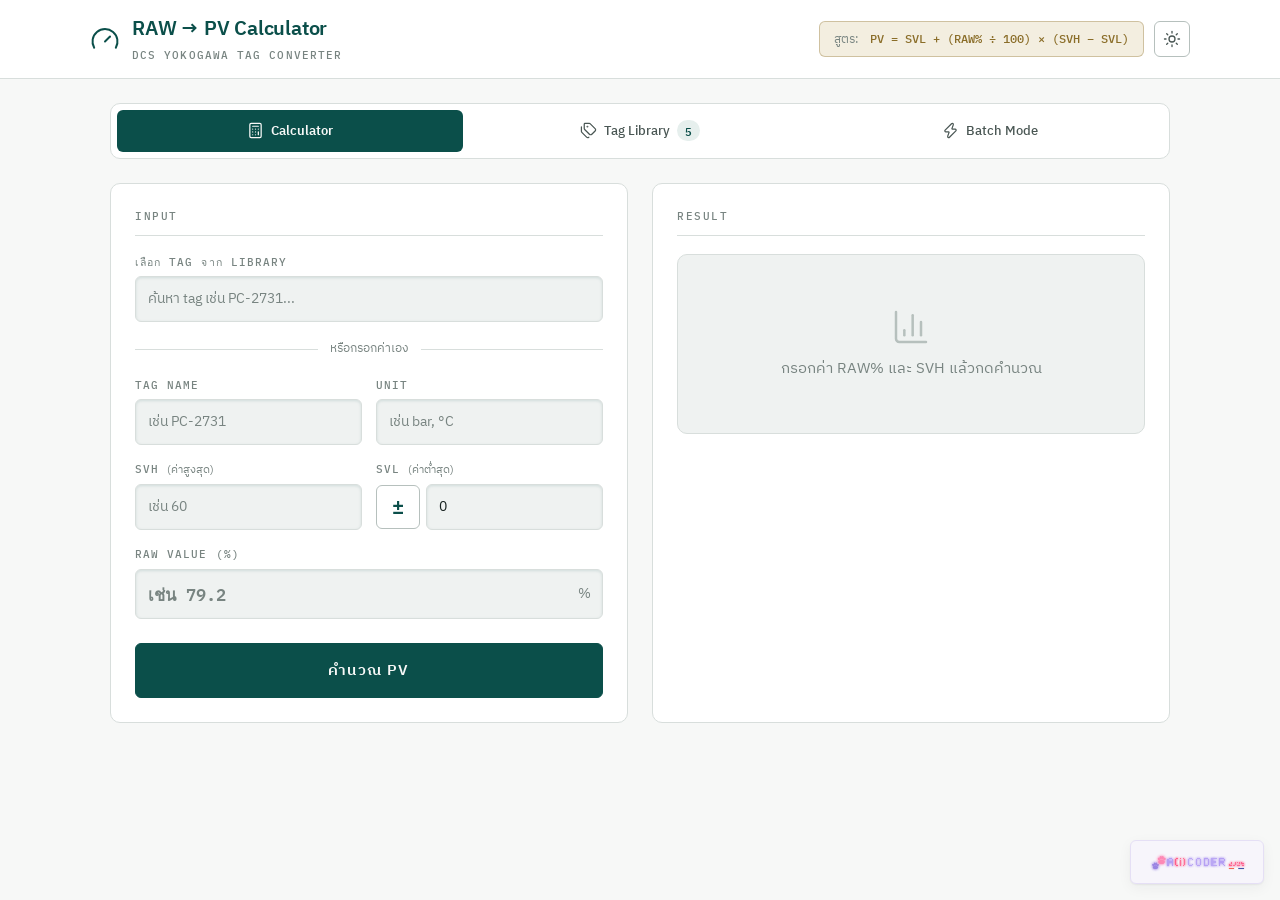
==== commit b72ea8a3: "Redesign UI to Instrument Grade design system Replace the dark-only neon "Dark Industrial" theme wit" ====
--- a/index.html
+++ b/index.html
@@ -5,38 +5,56 @@
   <meta name="viewport" content="width=device-width, initial-scale=1.0">
   <title>RAW → PV Calculator | DCS Yokogawa</title>
 
+  <!-- ป้องกันหน้าจอกะพริบ: อ่านธีมที่ผู้ใช้เคยเลือกไว้ก่อน CSS โหลด -->
+  <script>
+    (function () {
+      try {
+        var t = localStorage.getItem('theme');
+        if (t === 'light' || t === 'dark') document.documentElement.setAttribute('data-theme', t);
+      } catch (e) {}
+    })();
+  </script>
+
   <!-- PWA -->
   <link rel="manifest" href="manifest.json">
-  <meta name="theme-color" content="#141820">
+  <meta name="theme-color" content="#F7F8F7" media="(prefers-color-scheme: light)">
+  <meta name="theme-color" content="#0D1414" media="(prefers-color-scheme: dark)">
   <meta name="mobile-web-app-capable" content="yes">
   <meta name="apple-mobile-web-app-capable" content="yes">
   <meta name="apple-mobile-web-app-status-bar-style" content="black-translucent">
   <meta name="apple-mobile-web-app-title" content="RAW→PV">
+  <link rel="icon" href="icons/icon-192.png">
   <link rel="apple-touch-icon" href="icons/icon-192.png">
 
   <!-- SEO / OG -->
   <meta name="description" content="แปลงค่า RAW% เป็น PV จริงสำหรับ DCS Yokogawa — รองรับ SVH, SVL, Tag Library และ Batch Mode">
 
-  <link rel="stylesheet" href="css/style.css">
-
-  <!-- A(i)CODER brand badge font -->
+  <!-- Instrument Grade typography -->
   <link rel="preconnect" href="https://fonts.googleapis.com">
   <link rel="preconnect" href="https://fonts.gstatic.com" crossorigin>
-  <link href="https://fonts.googleapis.com/css2?family=VT323&display=swap" rel="stylesheet">
+  <link href="https://fonts.googleapis.com/css2?family=IBM+Plex+Mono:wght@400;500;600&family=IBM+Plex+Sans+Thai:wght@300;400;500;600;700&display=swap" rel="stylesheet">
+
+  <link rel="stylesheet" href="css/style.css">
 </head>
 <body>
   <header>
     <div class="header-content">
       <div class="header-title">
-        <span class="header-icon">⚙</span>
+        <svg class="icon header-icon" viewBox="0 0 24 24" fill="none" stroke="currentColor" stroke-width="1.6" stroke-linecap="round" stroke-linejoin="round" aria-hidden="true"><path d="m12 14 4-4"/><path d="M3.34 19a10 10 0 1 1 17.32 0"/></svg>
         <div>
           <h1>RAW → PV Calculator</h1>
           <p class="header-sub">DCS Yokogawa Tag Converter</p>
         </div>
       </div>
-      <div class="header-formula">
-        <span class="formula-label">สูตร:</span>
-        <span class="formula-text">PV = SVL + (RAW% ÷ 100) × (SVH − SVL)</span>
+      <div class="header-right">
+        <div class="header-formula">
+          <span class="formula-label">สูตร:</span>
+          <span class="formula-text">PV = SVL + (RAW% ÷ 100) × (SVH − SVL)</span>
+        </div>
+        <button class="theme-btn" id="theme-toggle" type="button" title="สลับธีมสว่าง/มืด" aria-label="สลับธีมสว่าง/มืด">
+          <svg class="icon icon-sun" viewBox="0 0 24 24" fill="none" stroke="currentColor" stroke-width="1.75" stroke-linecap="round" stroke-linejoin="round" aria-hidden="true"><circle cx="12" cy="12" r="4"/><path d="M12 2v2"/><path d="M12 20v2"/><path d="m4.93 4.93 1.41 1.41"/><path d="m17.66 17.66 1.41 1.41"/><path d="M2 12h2"/><path d="M20 12h2"/><path d="m6.34 17.66-1.41 1.41"/><path d="m19.07 4.93-1.41 1.41"/></svg>
+          <svg class="icon icon-moon" viewBox="0 0 24 24" fill="none" stroke="currentColor" stroke-width="1.75" stroke-linecap="round" stroke-linejoin="round" aria-hidden="true"><path d="M20.985 12.486a9 9 0 1 1-9.473-9.472c.405-.022.617.46.402.803a6 6 0 0 0 8.268 8.268c.344-.215.825-.004.803.401"/></svg>
+        </button>
       </div>
     </div>
   </header>
@@ -44,14 +62,17 @@
   <div class="container">
     <div class="tabs">
       <button class="tab-btn active" data-tab="calculator">
-        <span class="tab-icon">🔢</span> Calculator
+        <svg class="icon tab-icon" viewBox="0 0 24 24" fill="none" stroke="currentColor" stroke-width="1.75" stroke-linecap="round" stroke-linejoin="round" aria-hidden="true"><rect width="16" height="20" x="4" y="2" rx="2"/><line x1="8" x2="16" y1="6" y2="6"/><line x1="16" x2="16" y1="14" y2="18"/><path d="M16 10h.01"/><path d="M12 10h.01"/><path d="M8 10h.01"/><path d="M12 14h.01"/><path d="M8 14h.01"/><path d="M12 18h.01"/><path d="M8 18h.01"/></svg>
+        Calculator
       </button>
       <button class="tab-btn" data-tab="library">
-        <span class="tab-icon">📋</span> Tag Library
-        <span class="tag-count" id="tag-count">0</span>
+        <svg class="icon tab-icon" viewBox="0 0 24 24" fill="none" stroke="currentColor" stroke-width="1.75" stroke-linecap="round" stroke-linejoin="round" aria-hidden="true"><path d="M13.172 2a2 2 0 0 1 1.414.586l6.71 6.71a2.4 2.4 0 0 1 0 3.408l-4.592 4.592a2.4 2.4 0 0 1-3.408 0l-6.71-6.71A2 2 0 0 1 6 9.172V3a1 1 0 0 1 1-1z"/><path d="M2 7v6.172a2 2 0 0 0 .586 1.414l6.71 6.71a2.4 2.4 0 0 0 3.191.193"/><circle cx="10.5" cy="6.5" r=".5" fill="currentColor"/></svg>
+        Tag Library
+        <span class="count-chip" id="tag-count">0</span>
       </button>
       <button class="tab-btn" data-tab="batch">
-        <span class="tab-icon">⚡</span> Batch Mode
+        <svg class="icon tab-icon" viewBox="0 0 24 24" fill="none" stroke="currentColor" stroke-width="1.75" stroke-linecap="round" stroke-linejoin="round" aria-hidden="true"><path d="M15.914 4a1.5 1.5 0 00-2.474-1.561l-9 9A1.5 1.5 0 005.5 14h4.002a.5.5 0 01.471.666L8.086 20a1.5 1.5 0 002.475 1.56l9-9A1.5 1.5 0 0018.5 10h-3.997a.5.5 0 01-.472-.667z"/></svg>
+        Batch Mode
       </button>
     </div>
 
@@ -112,7 +133,7 @@
 
           <div class="result-card" id="result-card">
             <div class="result-empty" id="result-empty">
-              <span class="result-empty-icon">📊</span>
+              <svg class="icon result-empty-icon" viewBox="0 0 24 24" fill="none" stroke="currentColor" stroke-width="1.5" stroke-linecap="round" stroke-linejoin="round" aria-hidden="true"><path d="M3 3v16a2 2 0 0 0 2 2h16"/><path d="M18 17V9"/><path d="M13 17V5"/><path d="M8 17v-3"/></svg>
               <p>กรอกค่า RAW% และ SVH แล้วกดคำนวณ</p>
             </div>
             <div class="result-display" id="result-display" style="display:none">
@@ -145,10 +166,13 @@
     <div id="library" class="tab-content">
       <div class="library-toolbar">
         <div class="search-wrapper">
-          <span class="search-icon">🔍</span>
+          <svg class="icon search-icon" viewBox="0 0 24 24" fill="none" stroke="currentColor" stroke-width="1.75" stroke-linecap="round" stroke-linejoin="round" aria-hidden="true"><path d="m21 21-4.34-4.34"/><circle cx="11" cy="11" r="8"/></svg>
           <input type="text" id="lib-search" placeholder="ค้นหา Tag Name หรือ Description...">
         </div>
-        <button class="btn-primary" id="add-tag-btn">+ เพิ่ม Tag</button>
+        <button class="btn-primary" id="add-tag-btn">
+          <svg class="icon" viewBox="0 0 24 24" fill="none" stroke="currentColor" stroke-width="1.75" stroke-linecap="round" stroke-linejoin="round" aria-hidden="true"><path d="M5 12h14"/><path d="M12 5v14"/></svg>
+          เพิ่ม Tag
+        </button>
       </div>
 
       <div class="library-table-wrapper">
@@ -167,7 +191,7 @@
             <tr class="empty-row" id="library-empty">
               <td colspan="6">
                 <div class="empty-state">
-                  <span>📋</span>
+                  <svg class="icon" viewBox="0 0 24 24" fill="none" stroke="currentColor" stroke-width="1.5" stroke-linecap="round" stroke-linejoin="round" aria-hidden="true"><path d="M13.172 2a2 2 0 0 1 1.414.586l6.71 6.71a2.4 2.4 0 0 1 0 3.408l-4.592 4.592a2.4 2.4 0 0 1-3.408 0l-6.71-6.71A2 2 0 0 1 6 9.172V3a1 1 0 0 1 1-1z"/><path d="M2 7v6.172a2 2 0 0 0 .586 1.414l6.71 6.71a2.4 2.4 0 0 0 3.191.193"/><circle cx="10.5" cy="6.5" r=".5" fill="currentColor"/></svg>
                   <p>ยังไม่มี Tag ในระบบ กดปุ่ม &quot;เพิ่ม Tag&quot; เพื่อเริ่มต้น</p>
                 </div>
               </td>
@@ -177,10 +201,19 @@
       </div>
 
       <div class="library-actions">
-        <button class="btn-outline" id="export-csv-btn">⬇ Export CSV</button>
-        <button class="btn-outline" id="import-csv-btn">⬆ Import CSV</button>
+        <button class="btn-outline" id="export-csv-btn">
+          <svg class="icon" viewBox="0 0 24 24" fill="none" stroke="currentColor" stroke-width="1.75" stroke-linecap="round" stroke-linejoin="round" aria-hidden="true"><path d="M12 15V3"/><path d="M21 15v4a2 2 0 0 1-2 2H5a2 2 0 0 1-2-2v-4"/><path d="m7 10 5 5 5-5"/></svg>
+          Export CSV
+        </button>
+        <button class="btn-outline" id="import-csv-btn">
+          <svg class="icon" viewBox="0 0 24 24" fill="none" stroke="currentColor" stroke-width="1.75" stroke-linecap="round" stroke-linejoin="round" aria-hidden="true"><path d="M12 3v12"/><path d="m17 8-5-5-5 5"/><path d="M21 15v4a2 2 0 0 1-2 2H5a2 2 0 0 1-2-2v-4"/></svg>
+          Import CSV
+        </button>
         <input type="file" id="import-file-input" accept=".csv" style="display:none">
-        <button class="btn-danger-outline" id="clear-all-btn">🗑 ล้างทั้งหมด</button>
+        <button class="btn-danger-outline" id="clear-all-btn">
+          <svg class="icon" viewBox="0 0 24 24" fill="none" stroke="currentColor" stroke-width="1.75" stroke-linecap="round" stroke-linejoin="round" aria-hidden="true"><path d="M10 11v6"/><path d="M14 11v6"/><path d="M19 6v14a2 2 0 0 1-2 2H7a2 2 0 0 1-2-2V6"/><path d="M3 6h18"/><path d="M8 6V4a2 2 0 0 1 2-2h4a2 2 0 0 1 2 2v2"/></svg>
+          ล้างทั้งหมด
+        </button>
       </div>
     </div>
 
@@ -231,7 +264,7 @@
           </h2>
 
           <div id="batch-empty" class="empty-state">
-            <span>⚡</span>
+            <svg class="icon" viewBox="0 0 24 24" fill="none" stroke="currentColor" stroke-width="1.5" stroke-linecap="round" stroke-linejoin="round" aria-hidden="true"><path d="M15.914 4a1.5 1.5 0 00-2.474-1.561l-9 9A1.5 1.5 0 005.5 14h4.002a.5.5 0 01.471.666L8.086 20a1.5 1.5 0 002.475 1.56l9-9A1.5 1.5 0 0018.5 10h-3.997a.5.5 0 01-.472-.667z"/></svg>
             <p>ใส่ค่า RAW% และกดคำนวณ</p>
           </div>
 
@@ -251,8 +284,14 @@
               </table>
             </div>
             <div class="batch-actions">
-              <button class="btn-outline" id="batch-copy-btn">📋 Copy ตาราง</button>
-              <button class="btn-outline" id="batch-export-btn">⬇ Export CSV</button>
+              <button class="btn-outline" id="batch-copy-btn">
+                <svg class="icon" viewBox="0 0 24 24" fill="none" stroke="currentColor" stroke-width="1.75" stroke-linecap="round" stroke-linejoin="round" aria-hidden="true"><rect width="14" height="14" x="8" y="8" rx="2" ry="2"/><path d="M4 16c-1.1 0-2-.9-2-2V4c0-1.1.9-2 2-2h10c1.1 0 2 .9 2 2"/></svg>
+                Copy ตาราง
+              </button>
+              <button class="btn-outline" id="batch-export-btn">
+                <svg class="icon" viewBox="0 0 24 24" fill="none" stroke="currentColor" stroke-width="1.75" stroke-linecap="round" stroke-linejoin="round" aria-hidden="true"><path d="M12 15V3"/><path d="M21 15v4a2 2 0 0 1-2 2H5a2 2 0 0 1-2-2v-4"/><path d="m7 10 5 5 5-5"/></svg>
+                Export CSV
+              </button>
             </div>
           </div>
         </div>
@@ -260,29 +299,9 @@
     </div>
   </div>
 
-  <footer class="app-footer">
-    <div class="aicoder-badge">
-      <svg class="aicoder-mark" viewBox="0 0 120 130" xmlns="http://www.w3.org/2000/svg" aria-hidden="true">
-        <g fill="#B39DF3">
-          <ellipse cx="32" cy="88" rx="13" ry="10"/>
-          <circle cx="18" cy="72" r="5.2"/>
-          <circle cx="27" cy="62" r="5.5"/>
-          <circle cx="38" cy="62" r="5.5"/>
-          <circle cx="47" cy="73" r="5.2"/>
-        </g>
-        <g fill="#FF6FA5">
-          <ellipse cx="80" cy="50" rx="14" ry="11"/>
-          <circle cx="63" cy="33" r="5.6"/>
-          <circle cx="73" cy="22" r="5.8"/>
-          <circle cx="85" cy="22" r="5.8"/>
-          <circle cx="95" cy="34" r="5.6"/>
-        </g>
-        <rect x="6" y="108" width="108" height="6.7" fill="#F4614B"/>
-        <rect x="6" y="114.7" width="108" height="6.7" fill="#E4DFF0"/>
-        <rect x="6" y="121.4" width="108" height="6.6" fill="#3D4EA3"/>
-      </svg>
-      <span class="aicoder-word">A(i)CODER</span>
-    </div>
+  <!-- ===== A(i)CODER BADGE — พื้นสว่างคงที่เสมอ ไม่ตามธีมแอป ===== -->
+  <footer class="aicoder-badge-strip">
+    <img src="icons/aicoder-badge.svg" alt="A(i)CODER — by Supasit.A">
   </footer>
 
   <!-- ===== MODAL: ADD/EDIT TAG ===== -->
@@ -290,7 +309,9 @@
     <div class="modal">
       <div class="modal-header">
         <h3 id="modal-title">เพิ่ม Tag</h3>
-        <button class="modal-close" id="modal-close">✕</button>
+        <button class="modal-close" id="modal-close">
+          <svg class="icon" viewBox="0 0 24 24" fill="none" stroke="currentColor" stroke-width="1.75" stroke-linecap="round" stroke-linejoin="round" aria-hidden="true"><path d="M18 6 6 18"/><path d="m6 6 12 12"/></svg>
+        </button>
       </div>
       <div class="modal-body">
         <div class="form-row">
@@ -347,4 +368,4 @@
     }
   </script>
 </body>
-</html>+</html>
--- a/css/style.css
+++ b/css/style.css
@@ -1,35 +1,93 @@
 /* ============================================================
-   Dark Industrial Theme – RAW to PV Calculator
+   RAW → PV Calculator — Instrument Grade Design System
+   Light-first (default) · Dark via prefers-color-scheme · [data-theme] override
    ============================================================ */
 
+/* ===== TOKENS — LIGHT (default) ===== */
 :root {
-  --bg:        #141820;
-  --surface:   #1e2332;
-  --card:      #252b3b;
-  --card-hover:#2c3347;
-  --border:    #323a52;
-  --border-light:#3d4766;
-
-  --accent:    #00c8ff;
-  --accent-dim:#007fa3;
-  --accent-bg: rgba(0,200,255,0.08);
-
-  --green:     #00e676;
-  --green-dim: #00994a;
-  --green-bg:  rgba(0,230,118,0.08);
-
-  --yellow:    #ffd740;
-  --red:       #ff5252;
-  --red-bg:    rgba(255,82,82,0.1);
-
-  --text:      #dce3f7;
-  --text-muted:#8a93b5;
-  --text-dim:  #5a6380;
-
-  --radius:    8px;
-  --radius-lg: 12px;
-  --shadow:    0 4px 24px rgba(0,0,0,0.4);
-  --transition:0.18s ease;
+  --ground:       #F7F8F7;
+  --surface:      #FFFFFF;
+  --surface-sunk: #EFF2F1;
+  --line:         #D8DEDC;
+  --line-strong:  #B6C0BD;
+  --ink:          #16211F;
+  --ink-mid:      #4A5754;
+  --ink-soft:     #788481;
+
+  --teal-deep:    #0B4F4A;
+  --teal-signal:  #12857C;
+  --teal-wash:    #E6EFED;
+  --brass:        #8A6D28;
+  --brass-wash:   #F3EEE0;
+
+  --ok:      #2F7D4F; --ok-wash:   #E7F1EB;
+  --warn:    #9A6410; --warn-wash: #F6EEDF;
+  --crit:    #A93226; --crit-wash: #F7E9E7;
+
+  --press:  rgba(11,79,74,.13);
+  --shadow: 0 1px 2px rgba(22,33,31,.05), 0 4px 14px rgba(22,33,31,.045);
+
+  --r-sm:   4px;
+  --r-md:   6px;
+  --r-lg:   10px;
+  --r-pill: 999px;
+
+  --font-ui:   'IBM Plex Sans Thai', 'Noto Sans Thai', system-ui, sans-serif;
+  --font-data: 'IBM Plex Mono', ui-monospace, Menlo, monospace;
+
+  --transition: 0.16s ease;
+}
+
+/* ===== TOKENS — DARK ตามระบบเครื่อง (guard ให้ [data-theme=light] ชนะได้) ===== */
+@media (prefers-color-scheme: dark) {
+  :root:not([data-theme="light"]) {
+    --ground:       #0D1414;
+    --surface:      #141D1C;
+    --surface-sunk: #0A1010;
+    --line:         #26332F;
+    --line-strong:  #3A4A45;
+    --ink:          #E4EAE8;
+    --ink-mid:      #A3B0AC;
+    --ink-soft:     #71807B;
+
+    --teal-deep:    #4FC7BC;
+    --teal-signal:  #35B3A7;
+    --teal-wash:    #102624;
+    --brass:        #D6B76A;
+    --brass-wash:   #241E10;
+
+    --ok:      #58BC82; --ok-wash:   #12241A;
+    --warn:    #D9A441; --warn-wash: #241B0C;
+    --crit:    #E2705F; --crit-wash: #2A1512;
+
+    --press:  rgba(79,199,188,.16);
+    --shadow: 0 1px 2px rgba(0,0,0,.4), 0 4px 16px rgba(0,0,0,.3);
+  }
+}
+
+/* ===== TOKENS — DARK ที่ผู้ใช้เลือกเอง (ต้องชนะ prefers-color-scheme เสมอ) ===== */
+:root[data-theme="dark"] {
+  --ground:       #0D1414;
+  --surface:      #141D1C;
+  --surface-sunk: #0A1010;
+  --line:         #26332F;
+  --line-strong:  #3A4A45;
+  --ink:          #E4EAE8;
+  --ink-mid:      #A3B0AC;
+  --ink-soft:     #71807B;
+
+  --teal-deep:    #4FC7BC;
+  --teal-signal:  #35B3A7;
+  --teal-wash:    #102624;
+  --brass:        #D6B76A;
+  --brass-wash:   #241E10;
+
+  --ok:      #58BC82; --ok-wash:   #12241A;
+  --warn:    #D9A441; --warn-wash: #241B0C;
+  --crit:    #E2705F; --crit-wash: #2A1512;
+
+  --press:  rgba(79,199,188,.16);
+  --shadow: 0 1px 2px rgba(0,0,0,.4), 0 4px 16px rgba(0,0,0,.3);
 }
 
 *, *::before, *::after { box-sizing: border-box; margin: 0; padding: 0; }
@@ -37,22 +95,28 @@
 html { font-size: 15px; }
 
 body {
-  font-family: 'Segoe UI', 'Helvetica Neue', Arial, sans-serif;
-  background: var(--bg);
-  color: var(--text);
+  font-family: var(--font-ui);
+  background: var(--ground);
+  color: var(--ink);
   min-height: 100vh;
   line-height: 1.55;
 }
 
+/* ===== ICON BASE ===== */
+.icon {
+  flex-shrink: 0;
+  display: inline-block;
+  vertical-align: middle;
+}
+
 /* ===== HEADER ===== */
 header {
-  background: linear-gradient(135deg, #1a2040 0%, #0d1525 100%);
-  border-bottom: 1px solid var(--border);
-  padding: 16px 24px;
+  background: var(--surface);
+  border-bottom: 1px solid var(--line);
+  padding: 14px 24px;
   position: sticky;
   top: 0;
   z-index: 100;
-  box-shadow: 0 2px 16px rgba(0,0,0,0.5);
 }
 
 .header-content {
@@ -68,46 +132,79 @@
 .header-title {
   display: flex;
   align-items: center;
-  gap: 14px;
+  gap: 12px;
 }
 
 .header-icon {
-  font-size: 2rem;
-  filter: drop-shadow(0 0 8px var(--accent));
+  width: 30px;
+  height: 30px;
+  color: var(--teal-deep);
+  stroke-width: 1.6;
 }
 
 header h1 {
-  font-size: 1.5rem;
-  font-weight: 700;
-  color: var(--accent);
-  letter-spacing: 0.5px;
-  text-shadow: 0 0 20px rgba(0,200,255,0.4);
+  font-size: 1.3rem;
+  font-weight: 600;
+  color: var(--teal-deep);
+  letter-spacing: -0.01em;
 }
 
 .header-sub {
-  font-size: 0.8rem;
-  color: var(--text-muted);
-  margin-top: 2px;
+  font-family: var(--font-data);
+  font-size: 0.72rem;
+  font-weight: 500;
+  color: var(--ink-soft);
+  text-transform: uppercase;
+  letter-spacing: .1em;
+  margin-top: 3px;
+}
+
+.header-right {
+  display: flex;
+  align-items: center;
+  gap: 10px;
 }
 
 .header-formula {
-  background: var(--card);
-  border: 1px solid var(--border);
-  border-radius: var(--radius);
-  padding: 8px 14px;
+  background: var(--brass-wash);
+  border: 1px solid color-mix(in srgb, var(--brass) 35%, transparent);
+  border-radius: var(--r-md);
+  padding: 7px 14px;
   font-size: 0.82rem;
 }
 
 .formula-label {
-  color: var(--text-muted);
+  color: var(--ink-soft);
   margin-right: 8px;
 }
 
 .formula-text {
-  color: var(--yellow);
-  font-family: 'Courier New', monospace;
-  font-weight: 600;
-}
+  color: var(--brass);
+  font-family: var(--font-data);
+  font-weight: 500;
+}
+
+.theme-btn {
+  width: 36px;
+  height: 36px;
+  flex-shrink: 0;
+  background: var(--surface);
+  border: 1px solid var(--line-strong);
+  border-radius: var(--r-md);
+  color: var(--ink-mid);
+  cursor: pointer;
+  display: flex;
+  align-items: center;
+  justify-content: center;
+  transition: border-color var(--transition), color var(--transition);
+}
+
+.theme-btn:hover { border-color: var(--teal-signal); color: var(--teal-deep); }
+.theme-btn:active { transform: translateY(1px); }
+.theme-btn .icon { width: 18px; height: 18px; }
+.theme-btn .icon-moon { display: none; }
+:root[data-theme="dark"] .theme-btn .icon-sun { display: none; }
+:root[data-theme="dark"] .theme-btn .icon-moon { display: block; }
 
 /* ===== CONTAINER ===== */
 .container {
@@ -122,8 +219,8 @@
   gap: 4px;
   margin-bottom: 24px;
   background: var(--surface);
-  border: 1px solid var(--border);
-  border-radius: var(--radius-lg);
+  border: 1px solid var(--line);
+  border-radius: var(--r-lg);
   padding: 6px;
   overflow-x: auto;
   -webkit-overflow-scrolling: touch;
@@ -137,48 +234,50 @@
   padding: 10px 14px;
   border: none;
   background: transparent;
-  color: var(--text-muted);
-  border-radius: var(--radius);
+  color: var(--ink-mid);
+  border-radius: var(--r-md);
   cursor: pointer;
+  font-family: var(--font-ui);
   font-size: 0.88rem;
   font-weight: 500;
   transition: var(--transition);
   display: flex;
   align-items: center;
   justify-content: center;
-  gap: 6px;
+  gap: 7px;
   position: relative;
   white-space: nowrap;
 }
 
 .tab-btn:hover {
-  background: var(--card-hover);
-  color: var(--text);
+  background: var(--surface-sunk);
+  color: var(--ink);
 }
 
 .tab-btn.active {
-  background: var(--accent);
-  color: #0a0f1a;
-  font-weight: 700;
-  box-shadow: 0 0 16px rgba(0,200,255,0.35);
-}
-
-.tab-icon { font-size: 1rem; }
-
-.tag-count {
-  background: var(--accent-dim);
-  color: var(--accent);
-  border-radius: 10px;
-  padding: 1px 7px;
-  font-size: 0.75rem;
-  font-weight: 700;
+  background: var(--teal-deep);
+  color: var(--ground);
+  font-weight: 600;
+}
+
+.tab-icon { width: 17px; height: 17px; }
+
+.count-chip {
+  background: var(--teal-wash);
+  color: var(--teal-deep);
+  border-radius: var(--r-pill);
+  padding: 1px 8px;
+  font-family: var(--font-data);
+  font-size: 0.72rem;
+  font-weight: 600;
+  font-variant-numeric: tabular-nums;
   min-width: 20px;
   text-align: center;
 }
 
-.tab-btn.active .tag-count {
-  background: rgba(0,0,0,0.2);
-  color: #0a0f1a;
+.tab-btn.active .count-chip {
+  background: rgba(255,255,255,0.2);
+  color: var(--ground);
 }
 
 /* ===== TAB CONTENT ===== */
@@ -187,14 +286,15 @@
 
 /* ===== PANEL TITLE ===== */
 .panel-title {
-  font-size: 1rem;
-  font-weight: 600;
-  color: var(--text-muted);
+  font-family: var(--font-data);
+  font-size: 0.72rem;
+  font-weight: 500;
+  color: var(--ink-soft);
   text-transform: uppercase;
-  letter-spacing: 1px;
-  margin-bottom: 20px;
+  letter-spacing: .14em;
+  margin-bottom: 18px;
   padding-bottom: 10px;
-  border-bottom: 1px solid var(--border);
+  border-bottom: 1px solid var(--line);
   display: flex;
   align-items: center;
   gap: 8px;
@@ -214,23 +314,25 @@
 
 label {
   display: block;
-  font-size: 0.82rem;
-  color: var(--text-muted);
+  font-family: var(--font-data);
+  font-size: 0.7rem;
+  color: var(--ink-soft);
   margin-bottom: 6px;
   font-weight: 500;
   text-transform: uppercase;
-  letter-spacing: 0.5px;
+  letter-spacing: .1em;
 }
 
 .label-hint {
+  font-family: var(--font-ui);
   font-size: 0.75rem;
-  color: var(--text-dim);
+  color: var(--ink-soft);
   text-transform: none;
   letter-spacing: 0;
   font-weight: 400;
 }
 
-.required { color: var(--red); }
+.required { color: var(--crit); }
 
 input[type="text"],
 input[type="number"],
@@ -238,25 +340,26 @@
 select {
   width: 100%;
   padding: 10px 12px;
-  background: var(--bg);
-  border: 1px solid var(--border);
-  border-radius: var(--radius);
-  color: var(--text);
+  background: var(--surface-sunk);
+  border: 1px solid var(--line);
+  border-radius: var(--r-md);
+  color: var(--ink);
   font-size: 0.95rem;
-  transition: var(--transition);
-  font-family: inherit;
+  font-family: var(--font-ui);
+  box-shadow: inset 0 1px 3px var(--press);
+  transition: border-color var(--transition), box-shadow var(--transition);
 }
 
 input:focus,
 textarea:focus,
 select:focus {
   outline: none;
-  border-color: var(--accent);
-  box-shadow: 0 0 0 2px rgba(0,200,255,0.15);
+  border-color: var(--teal-signal);
+  box-shadow: inset 0 1px 3px var(--press), 0 0 0 3px var(--teal-wash);
 }
 
 input::placeholder,
-textarea::placeholder { color: var(--text-dim); }
+textarea::placeholder { color: var(--ink-soft); }
 
 textarea { resize: vertical; line-height: 1.6; }
 
@@ -266,9 +369,11 @@
 
 .raw-input-wrapper input {
   padding-right: 40px;
+  font-family: var(--font-data);
   font-size: 1.1rem;
   font-weight: 600;
-  color: var(--yellow);
+  font-variant-numeric: tabular-nums;
+  color: var(--teal-deep);
 }
 
 .input-suffix {
@@ -276,7 +381,7 @@
   right: 12px;
   top: 50%;
   transform: translateY(-50%);
-  color: var(--text-muted);
+  color: var(--ink-soft);
   font-size: 0.9rem;
   pointer-events: none;
 }
@@ -296,10 +401,10 @@
   flex-shrink: 0;
   width: 44px;
   height: 44px;
-  background: var(--card);
-  border: 1px solid var(--border);
-  border-radius: var(--radius);
-  color: var(--yellow);
+  background: var(--surface);
+  border: 1px solid var(--line-strong);
+  border-radius: var(--r-md);
+  color: var(--teal-deep);
   font-size: 1.3rem;
   font-weight: 700;
   cursor: pointer;
@@ -313,10 +418,9 @@
 
 .btn-sign:hover,
 .btn-sign:active {
-  background: var(--yellow);
-  color: #0a0f1a;
-  border-color: var(--yellow);
-  box-shadow: 0 0 12px rgba(255,215,64,0.4);
+  background: var(--teal-deep);
+  color: var(--ground);
+  border-color: var(--teal-deep);
 }
 
 /* ===== DIVIDER ===== */
@@ -325,7 +429,7 @@
   align-items: center;
   gap: 12px;
   margin: 18px 0;
-  color: var(--text-dim);
+  color: var(--ink-soft);
   font-size: 0.8rem;
 }
 
@@ -334,7 +438,7 @@
   content: '';
   flex: 1;
   height: 1px;
-  background: var(--border);
+  background: var(--line);
 }
 
 /* ===== TAG SEARCH DROPDOWN ===== */
@@ -345,9 +449,9 @@
   top: calc(100% + 4px);
   left: 0;
   right: 0;
-  background: var(--card);
-  border: 1px solid var(--border);
-  border-radius: var(--radius);
+  background: var(--surface);
+  border: 1px solid var(--line);
+  border-radius: var(--r-md);
   box-shadow: var(--shadow);
   z-index: 50;
   max-height: 220px;
@@ -364,110 +468,118 @@
   display: flex;
   justify-content: space-between;
   align-items: center;
-  border-bottom: 1px solid var(--border);
+  border-bottom: 1px solid var(--line);
 }
 
 .dropdown-item:last-child { border-bottom: none; }
-.dropdown-item:hover { background: var(--accent-bg); }
+.dropdown-item:hover { background: var(--teal-wash); }
 
 .dropdown-tag-name {
   font-weight: 600;
-  color: var(--accent);
-  font-family: monospace;
+  color: var(--brass);
+  font-family: var(--font-data);
   font-size: 0.9rem;
 }
 
 .dropdown-tag-info {
   font-size: 0.78rem;
-  color: var(--text-muted);
+  color: var(--ink-mid);
   text-align: right;
 }
 
 .dropdown-empty {
   padding: 16px;
   text-align: center;
-  color: var(--text-dim);
+  color: var(--ink-soft);
   font-size: 0.85rem;
 }
 
 /* ===== BUTTONS ===== */
 .btn-primary {
-  background: var(--accent);
-  color: #0a0f1a;
-  border: none;
-  border-radius: var(--radius);
+  background: var(--teal-deep);
+  color: var(--ground);
+  border: 1px solid var(--teal-deep);
+  border-radius: var(--r-md);
   padding: 10px 20px;
-  font-weight: 700;
+  font-family: var(--font-ui);
+  font-weight: 600;
   font-size: 0.9rem;
   cursor: pointer;
   transition: var(--transition);
-  letter-spacing: 0.3px;
-}
-
-.btn-primary:hover {
-  background: #33d6ff;
-  box-shadow: 0 0 18px rgba(0,200,255,0.4);
-}
+  letter-spacing: 0.2px;
+}
+
+.btn-primary:hover { background: var(--teal-signal); border-color: var(--teal-signal); }
+.btn-primary:active { transform: translateY(1px); box-shadow: inset 0 2px 5px rgba(0,0,0,.22); }
 
 .btn-primary.btn-lg {
   width: 100%;
   padding: 14px;
   font-size: 1rem;
   margin-top: 8px;
-  border-radius: var(--radius);
   text-transform: uppercase;
-  letter-spacing: 1px;
+  letter-spacing: .08em;
 }
 
 .btn-outline {
-  background: transparent;
-  color: var(--text-muted);
-  border: 1px solid var(--border);
-  border-radius: var(--radius);
+  background: var(--surface);
+  color: var(--ink);
+  border: 1px solid var(--line-strong);
+  border-radius: var(--r-md);
   padding: 9px 16px;
+  font-family: var(--font-ui);
   font-size: 0.85rem;
+  font-weight: 500;
   cursor: pointer;
   transition: var(--transition);
-}
-
-.btn-outline:hover {
-  border-color: var(--accent);
-  color: var(--accent);
-  background: var(--accent-bg);
-}
+  display: inline-flex;
+  align-items: center;
+  gap: 7px;
+}
+
+.btn-outline:hover { border-color: var(--teal-signal); color: var(--teal-deep); }
+.btn-outline:active { transform: translateY(1px); background: var(--surface-sunk); }
+.btn-outline .icon { width: 15px; height: 15px; }
 
 .btn-danger-outline {
-  background: transparent;
-  color: var(--text-muted);
-  border: 1px solid var(--border);
-  border-radius: var(--radius);
+  background: var(--crit-wash);
+  color: var(--crit);
+  border: 1px solid color-mix(in srgb, var(--crit) 35%, transparent);
+  border-radius: var(--r-md);
   padding: 9px 16px;
+  font-family: var(--font-ui);
   font-size: 0.85rem;
+  font-weight: 500;
   cursor: pointer;
   transition: var(--transition);
-}
-
-.btn-danger-outline:hover {
-  border-color: var(--red);
-  color: var(--red);
-  background: var(--red-bg);
-}
+  display: inline-flex;
+  align-items: center;
+  gap: 7px;
+}
+
+.btn-danger-outline:hover { border-color: var(--crit); }
+.btn-danger-outline:active { transform: translateY(1px); }
+.btn-danger-outline .icon { width: 15px; height: 15px; }
 
 .btn-icon {
   background: transparent;
-  border: 1px solid var(--border);
-  border-radius: 6px;
-  padding: 5px 10px;
+  border: 1px solid var(--line);
+  border-radius: var(--r-sm);
+  width: 30px;
+  height: 30px;
+  display: inline-flex;
+  align-items: center;
+  justify-content: center;
   cursor: pointer;
-  color: var(--text-muted);
-  font-size: 0.8rem;
+  color: var(--ink-soft);
   transition: var(--transition);
 }
-
-.btn-icon:hover { color: var(--text); border-color: var(--border-light); }
-.btn-icon.edit:hover { color: var(--accent); border-color: var(--accent); }
-.btn-icon.delete:hover { color: var(--red); border-color: var(--red); }
-.btn-icon.use:hover { color: var(--green); border-color: var(--green); }
+.btn-icon .icon { width: 15px; height: 15px; }
+
+.btn-icon:hover { color: var(--ink); border-color: var(--line-strong); }
+.btn-icon.edit:hover { color: var(--teal-deep); border-color: var(--teal-signal); background: var(--teal-wash); }
+.btn-icon.delete:hover { color: var(--crit); border-color: var(--crit); background: var(--crit-wash); }
+.btn-icon.use:hover { color: var(--teal-deep); border-color: var(--teal-signal); background: var(--teal-wash); }
 
 /* ===== CALCULATOR LAYOUT ===== */
 .calc-layout {
@@ -483,16 +595,16 @@
 .calc-input-panel,
 .calc-result-panel {
   background: var(--surface);
-  border: 1px solid var(--border);
-  border-radius: var(--radius-lg);
+  border: 1px solid var(--line);
+  border-radius: var(--r-lg);
   padding: 24px;
 }
 
 /* ===== RESULT CARD ===== */
 .result-card {
-  background: var(--card);
-  border: 1px solid var(--border);
-  border-radius: var(--radius-lg);
+  background: var(--surface-sunk);
+  border: 1px solid var(--line);
+  border-radius: var(--r-lg);
   min-height: 180px;
   display: flex;
   align-items: center;
@@ -503,82 +615,89 @@
 
 .result-empty {
   text-align: center;
-  color: var(--text-dim);
+  color: var(--ink-soft);
   padding: 24px;
 }
 
-.result-empty-icon { font-size: 2.5rem; display: block; margin-bottom: 10px; }
+.result-empty-icon { width: 40px; height: 40px; display: block; margin: 0 auto 10px; color: var(--line-strong); }
 
 .result-display {
   padding: 28px;
   text-align: center;
   width: 100%;
+  animation: fadeIn .2s ease-out;
 }
 
 .result-tag-name {
   font-size: 0.85rem;
-  color: var(--text-muted);
-  font-family: monospace;
+  color: var(--brass);
+  font-family: var(--font-data);
   font-weight: 600;
-  letter-spacing: 1px;
+  letter-spacing: .06em;
   margin-bottom: 8px;
   text-transform: uppercase;
 }
 
 .result-pv-label {
-  font-size: 0.75rem;
-  color: var(--text-dim);
+  font-family: var(--font-data);
+  font-size: 0.72rem;
+  color: var(--ink-soft);
   text-transform: uppercase;
-  letter-spacing: 1.5px;
+  letter-spacing: .14em;
   margin-bottom: 6px;
 }
 
 .result-pv-value {
-  font-size: 3rem;
-  font-weight: 800;
-  color: var(--green);
-  text-shadow: 0 0 24px rgba(0,230,118,0.5);
+  font-family: var(--font-data);
+  font-variant-numeric: tabular-nums;
+  font-size: 2.8rem;
+  font-weight: 600;
+  color: var(--teal-deep);
   line-height: 1.1;
   margin-bottom: 12px;
+  letter-spacing: -.02em;
 }
 
 .result-unit {
-  font-size: 1.5rem;
-  color: var(--text-muted);
+  font-family: var(--font-ui);
+  font-size: 1.3rem;
+  color: var(--ink-mid);
   margin-left: 8px;
   font-weight: 400;
 }
 
 .result-breakdown {
   font-size: 0.82rem;
-  color: var(--text-muted);
+  color: var(--ink-mid);
   margin-bottom: 8px;
 }
 
 .result-formula {
-  font-family: 'Courier New', monospace;
-  font-size: 0.82rem;
-  color: var(--yellow);
-  background: rgba(255,215,64,0.08);
-  border: 1px solid rgba(255,215,64,0.2);
-  border-radius: 6px;
+  font-family: var(--font-data);
+  font-size: 0.8rem;
+  color: var(--brass);
+  background: var(--brass-wash);
+  border: 1px solid color-mix(in srgb, var(--brass) 35%, transparent);
+  border-radius: var(--r-sm);
   padding: 6px 12px;
   display: inline-block;
 }
 
 /* ===== QUICK REFERENCE ===== */
 .quick-ref {
-  background: var(--card);
-  border: 1px solid var(--border);
-  border-radius: var(--radius-lg);
+  background: var(--surface-sunk);
+  border: 1px solid var(--line);
+  border-radius: var(--r-lg);
   padding: 16px;
 }
 
 .quick-ref h3 {
-  font-size: 0.8rem;
+  font-family: var(--font-data);
+  font-size: 0.72rem;
   text-transform: uppercase;
-  letter-spacing: 1px;
-  color: var(--text-muted);
+  letter-spacing: .12em;
+  font-weight: 500;
+  color: var(--ink-soft);
   margin-bottom: 12px;
 }
 
@@ -588,10 +707,12 @@
   display: grid;
   grid-template-columns: 1fr 1fr;
   padding: 4px 8px;
-  color: var(--text-dim);
-  font-size: 0.75rem;
+  color: var(--ink-soft);
+  font-family: var(--font-data);
+  font-size: 0.7rem;
   text-transform: uppercase;
-  border-bottom: 1px solid var(--border);
+  letter-spacing: .1em;
+  border-bottom: 1px solid var(--line);
   margin-bottom: 4px;
 }
 
@@ -599,13 +720,13 @@
   display: grid;
   grid-template-columns: 1fr 1fr;
   padding: 5px 8px;
-  border-radius: 4px;
+  border-radius: var(--r-sm);
   transition: var(--transition);
 }
 
-.qr-row:hover { background: var(--card-hover); }
-.qr-row .qr-raw { color: var(--text-muted); }
-.qr-row .qr-pv { color: var(--green); font-weight: 600; font-family: monospace; }
+.qr-row:hover { background: var(--surface); }
+.qr-row .qr-raw { color: var(--ink-mid); font-family: var(--font-data); font-variant-numeric: tabular-nums; }
+.qr-row .qr-pv { color: var(--ink); font-weight: 600; font-family: var(--font-data); font-variant-numeric: tabular-nums; }
 
 /* ===== LIBRARY ===== */
 .library-toolbar {
@@ -627,7 +748,9 @@
   left: 12px;
   top: 50%;
   transform: translateY(-50%);
-  font-size: 0.9rem;
+  width: 15px;
+  height: 15px;
+  color: var(--ink-soft);
   pointer-events: none;
 }
 
@@ -637,8 +760,8 @@
 
 .library-table-wrapper {
   background: var(--surface);
-  border: 1px solid var(--border);
-  border-radius: var(--radius-lg);
+  border: 1px solid var(--line);
+  border-radius: var(--r-lg);
   overflow-x: auto;
   -webkit-overflow-scrolling: touch;
   margin-bottom: 16px;
@@ -652,51 +775,53 @@
 }
 
 .library-table thead tr {
-  background: var(--card);
-  border-bottom: 1px solid var(--border);
+  background: var(--surface-sunk);
+  border-bottom: 1px solid var(--line);
 }
 
 .library-table th {
   padding: 12px 16px;
   text-align: left;
-  font-size: 0.75rem;
+  font-family: var(--font-data);
+  font-size: 0.7rem;
   text-transform: uppercase;
-  letter-spacing: 0.8px;
-  color: var(--text-muted);
-  font-weight: 600;
+  letter-spacing: .1em;
+  color: var(--ink-soft);
+  font-weight: 500;
   white-space: nowrap;
 }
 
 .library-table td {
   padding: 11px 16px;
-  border-bottom: 1px solid var(--border);
+  border-bottom: 1px solid var(--line);
   vertical-align: middle;
 }
 
 .library-table tbody tr:last-child td { border-bottom: none; }
 
-.library-table tbody tr:hover td { background: var(--card-hover); }
+.library-table tbody tr:hover td { background: var(--surface-sunk); }
 
 .text-right { text-align: right !important; }
 .text-center { text-align: center !important; }
 
 .td-tag-name {
-  font-family: monospace;
+  font-family: var(--font-data);
   font-weight: 700;
-  color: var(--accent);
+  color: var(--brass);
   font-size: 0.9rem;
-  letter-spacing: 0.5px;
-}
-
-.td-desc { color: var(--text-muted); font-size: 0.85rem; }
+  letter-spacing: .03em;
+}
+
+.td-desc { color: var(--ink-mid); font-size: 0.85rem; }
 
 .td-number {
-  font-family: monospace;
+  font-family: var(--font-data);
+  font-variant-numeric: tabular-nums;
   font-weight: 600;
-  color: var(--text);
-}
-
-.td-unit { color: var(--text-muted); font-size: 0.82rem; }
+  color: var(--ink);
+}
+
+.td-unit { color: var(--ink-mid); font-size: 0.82rem; }
 
 .td-actions {
   display: flex;
@@ -711,23 +836,21 @@
   position: sticky;
   right: 0;
   background: var(--surface);
-  box-shadow: -4px 0 8px rgba(0,0,0,0.3);
-  z-index: 1;
 }
 .library-table thead th:last-child {
-  background: var(--card);
+  background: var(--surface-sunk);
 }
 .library-table tbody tr:hover td:last-child {
-  background: var(--card-hover);
+  background: var(--surface-sunk);
 }
 
 .empty-state {
   text-align: center;
   padding: 40px 20px;
-  color: var(--text-dim);
-}
-
-.empty-state span { font-size: 2.5rem; display: block; margin-bottom: 10px; }
+  color: var(--ink-soft);
+}
+
+.empty-state .icon { width: 38px; height: 38px; display: block; margin: 0 auto 10px; color: var(--line-strong); }
 .empty-state p { font-size: 0.9rem; }
 
 .empty-row td { padding: 0 !important; border: none !important; }
@@ -752,24 +875,25 @@
 .batch-input-panel,
 .batch-result-panel {
   background: var(--surface);
-  border: 1px solid var(--border);
-  border-radius: var(--radius-lg);
+  border: 1px solid var(--line);
+  border-radius: var(--r-lg);
   padding: 24px;
 }
 
 .result-count {
-  font-size: 0.75rem;
-  background: var(--green-bg);
-  color: var(--green);
-  border: 1px solid rgba(0,230,118,0.3);
-  border-radius: 10px;
-  padding: 2px 8px;
+  font-family: var(--font-data);
+  font-variant-numeric: tabular-nums;
+  font-size: 0.72rem;
+  background: var(--teal-wash);
+  color: var(--teal-deep);
+  border-radius: var(--r-pill);
+  padding: 2px 9px;
   font-weight: 600;
 }
 
 .batch-table-wrapper {
-  border: 1px solid var(--border);
-  border-radius: var(--radius);
+  border: 1px solid var(--line);
+  border-radius: var(--r-md);
   overflow: hidden;
   margin-bottom: 14px;
   max-height: 400px;
@@ -785,31 +909,33 @@
 .batch-table thead {
   position: sticky;
   top: 0;
-  background: var(--card);
+  background: var(--surface-sunk);
   z-index: 2;
 }
 
 .batch-table th {
   padding: 10px 14px;
   text-align: left;
-  font-size: 0.75rem;
+  font-family: var(--font-data);
+  font-size: 0.7rem;
   text-transform: uppercase;
-  letter-spacing: 0.8px;
-  color: var(--text-muted);
-  border-bottom: 1px solid var(--border);
+  letter-spacing: .1em;
+  color: var(--ink-soft);
+  font-weight: 500;
+  border-bottom: 1px solid var(--line);
 }
 
 .batch-table td {
   padding: 9px 14px;
-  border-bottom: 1px solid var(--border);
+  border-bottom: 1px solid var(--line);
 }
 
 .batch-table tbody tr:last-child td { border-bottom: none; }
-.batch-table tbody tr:hover td { background: var(--card-hover); }
-
-.batch-table .td-raw { color: var(--yellow); font-family: monospace; }
-.batch-table .td-pv { color: var(--green); font-weight: 700; font-family: monospace; font-size: 1rem; }
-.batch-table .td-unit { color: var(--text-muted); }
+.batch-table tbody tr:hover td { background: var(--surface-sunk); }
+
+.batch-table .td-raw { color: var(--ink-mid); font-family: var(--font-data); font-variant-numeric: tabular-nums; }
+.batch-table .td-pv { color: var(--ink); font-weight: 700; font-family: var(--font-data); font-variant-numeric: tabular-nums; font-size: 1rem; }
+.batch-table .td-unit { color: var(--ink-mid); }
 
 .span-bar-wrapper {
   display: flex;
@@ -819,14 +945,14 @@
 
 .span-bar {
   height: 6px;
-  border-radius: 3px;
-  background: var(--accent);
-  opacity: 0.7;
+  border-radius: var(--r-sm);
+  background: var(--teal-signal);
+  opacity: 0.75;
   transition: width 0.3s ease;
   min-width: 2px;
 }
 
-.span-pct { font-size: 0.78rem; color: var(--text-muted); white-space: nowrap; }
+.span-pct { font-family: var(--font-data); font-variant-numeric: tabular-nums; font-size: 0.78rem; color: var(--ink-mid); white-space: nowrap; }
 
 .batch-actions {
   display: flex;
@@ -838,8 +964,7 @@
 .modal-overlay {
   position: fixed;
   inset: 0;
-  background: rgba(0,0,0,0.7);
-  backdrop-filter: blur(4px);
+  background: rgba(13,20,20,.45);
   z-index: 200;
   display: flex;
   align-items: center;
@@ -849,17 +974,12 @@
 
 .modal {
   background: var(--surface);
-  border: 1px solid var(--border);
-  border-radius: var(--radius-lg);
+  border: 1px solid var(--line);
+  border-radius: var(--r-lg);
   width: 100%;
   max-width: 500px;
   box-shadow: var(--shadow);
-  animation: modalIn 0.18s ease;
-}
-
-@keyframes modalIn {
-  from { transform: scale(0.95); opacity: 0; }
-  to   { transform: scale(1);    opacity: 1; }
+  animation: slideUp .22s ease-out;
 }
 
 .modal-header {
@@ -867,27 +987,30 @@
   align-items: center;
   justify-content: space-between;
   padding: 18px 22px;
-  border-bottom: 1px solid var(--border);
+  border-bottom: 1px solid var(--line);
 }
 
 .modal-header h3 {
   font-size: 1rem;
-  font-weight: 700;
-  color: var(--text);
+  font-weight: 600;
+  color: var(--ink);
 }
 
 .modal-close {
   background: transparent;
   border: none;
-  color: var(--text-muted);
-  font-size: 1.1rem;
+  color: var(--ink-soft);
   cursor: pointer;
-  padding: 4px 8px;
-  border-radius: 4px;
+  padding: 5px;
+  border-radius: var(--r-sm);
   transition: var(--transition);
-}
-
-.modal-close:hover { background: var(--card-hover); color: var(--text); }
+  display: flex;
+  align-items: center;
+  justify-content: center;
+}
+.modal-close .icon { width: 17px; height: 17px; }
+
+.modal-close:hover { background: var(--surface-sunk); color: var(--ink); }
 
 .modal-body {
   padding: 20px 22px;
@@ -898,15 +1021,15 @@
   gap: 10px;
   justify-content: flex-end;
   padding: 14px 22px;
-  border-top: 1px solid var(--border);
+  border-top: 1px solid var(--line);
 }
 
 .modal-error {
-  background: var(--red-bg);
-  border: 1px solid var(--red);
-  border-radius: var(--radius);
+  background: var(--crit-wash);
+  border: 1px solid color-mix(in srgb, var(--crit) 35%, transparent);
+  border-radius: var(--r-md);
   padding: 10px 14px;
-  color: var(--red);
+  color: var(--crit);
   font-size: 0.85rem;
   margin-top: 8px;
 }
@@ -920,36 +1043,37 @@
   z-index: 400;
   padding: 8px 16px 10px;
   background: var(--surface);
-  border-top: 2px solid var(--yellow);
-  box-shadow: 0 -4px 20px rgba(0,0,0,0.5);
+  border-top: 1px solid var(--line);
 }
 
 #minus-bar-btn {
   width: 100%;
   padding: 13px 16px;
-  background: var(--yellow);
-  color: #0a0f1a;
+  background: var(--teal-deep);
+  color: var(--ground);
   border: none;
-  border-radius: var(--radius);
+  border-radius: var(--r-md);
+  font-family: var(--font-ui);
   font-size: 0.95rem;
-  font-weight: 700;
+  font-weight: 600;
   cursor: pointer;
   display: flex;
   align-items: center;
   justify-content: center;
   gap: 10px;
-  letter-spacing: 0.3px;
+  letter-spacing: 0.2px;
   -webkit-tap-highlight-color: transparent;
 }
 
 #minus-bar-btn:active {
-  background: #e6c200;
+  background: var(--teal-signal);
 }
 
 .minus-bar-icon {
-  font-size: 1.8rem;
+  font-family: var(--font-data);
+  font-size: 1.6rem;
   line-height: 1;
-  font-weight: 900;
+  font-weight: 700;
 }
 
 /* ===== TOAST ===== */
@@ -958,12 +1082,12 @@
   bottom: 30px;
   left: 50%;
   transform: translateX(-50%) translateY(20px);
-  background: var(--card);
-  border: 1px solid var(--border);
-  border-radius: 8px;
+  background: var(--surface);
+  border: 1px solid var(--line);
+  border-radius: var(--r-md);
   padding: 10px 20px;
   font-size: 0.88rem;
-  color: var(--text);
+  color: var(--ink);
   box-shadow: var(--shadow);
   opacity: 0;
   pointer-events: none;
@@ -977,37 +1101,52 @@
   transform: translateX(-50%) translateY(0);
 }
 
-.toast.success { border-color: var(--green); color: var(--green); }
-.toast.error   { border-color: var(--red);   color: var(--red);   }
+.toast.success { border-color: color-mix(in srgb, var(--ok) 40%, transparent); background: var(--ok-wash); color: var(--ok); }
+.toast.error   { border-color: color-mix(in srgb, var(--crit) 40%, transparent); background: var(--crit-wash); color: var(--crit); }
 
 /* ===== SCROLLBAR ===== */
 ::-webkit-scrollbar { width: 6px; height: 6px; }
-::-webkit-scrollbar-track { background: var(--surface); }
-::-webkit-scrollbar-thumb { background: var(--border); border-radius: 3px; }
-::-webkit-scrollbar-thumb:hover { background: var(--border-light); }
-
-/* ===== A(i)CODER BRAND BADGE ===== */
-.app-footer {
+::-webkit-scrollbar-track { background: var(--ground); }
+::-webkit-scrollbar-thumb { background: var(--line-strong); border-radius: var(--r-sm); }
+::-webkit-scrollbar-thumb:hover { background: var(--ink-soft); }
+
+/* ===== A(i)CODER BRAND BADGE — พื้นสว่างคงที่ #F7F5FB เสมอ ไม่ตามธีมแอป ===== */
+.aicoder-badge-strip {
   display: flex;
   justify-content: center;
-  padding: 24px 0 32px;
-  border-top: 1px solid var(--surface);
-}
-.aicoder-badge {
-  display: inline-flex;
-  align-items: center;
-  gap: 8px;
-  font-family: 'VT323', ui-monospace, monospace;
-}
-.aicoder-mark {
-  width: 20px;
-  height: 22px;
-  filter: drop-shadow(0 0 3px rgba(196,175,255,0.6));
-  flex-shrink: 0;
-}
-.aicoder-word {
-  font-size: 1.15rem;
-  letter-spacing: .02em;
-  color: #C4AFFF;
-  text-shadow: 0 0 6px rgba(196,175,255,.7), 0 0 14px rgba(196,175,255,.4);
-}+  align-items: center;
+  padding: 14px 0;
+  margin-top: 8px;
+  background: #F7F5FB;
+  border-top: 1px solid #E5DFF5;
+}
+
+.aicoder-badge-strip img {
+  height: 26px;
+  width: auto;
+  display: block;
+}
+
+@media (min-width: 768px) {
+  .aicoder-badge-strip {
+    position: fixed;
+    bottom: 16px;
+    right: 16px;
+    left: auto;
+    width: auto;
+    margin-top: 0;
+    padding: 8px 14px;
+    border: 1px solid #E5DFF5;
+    border-radius: var(--r-md);
+    box-shadow: 0 1px 2px rgba(22,33,31,.06), 0 4px 14px rgba(22,33,31,.05);
+    z-index: 60;
+  }
+}
+
+/* ===== MOTION ===== */
+@keyframes fadeIn  { from { opacity: 0; } to { opacity: 1; } }
+@keyframes slideUp { from { opacity: 0; transform: translateY(8px); } to { opacity: 1; transform: none; } }
+
+@media (prefers-reduced-motion: reduce) {
+  *, *::before, *::after { transition: none !important; animation: none !important; }
+}
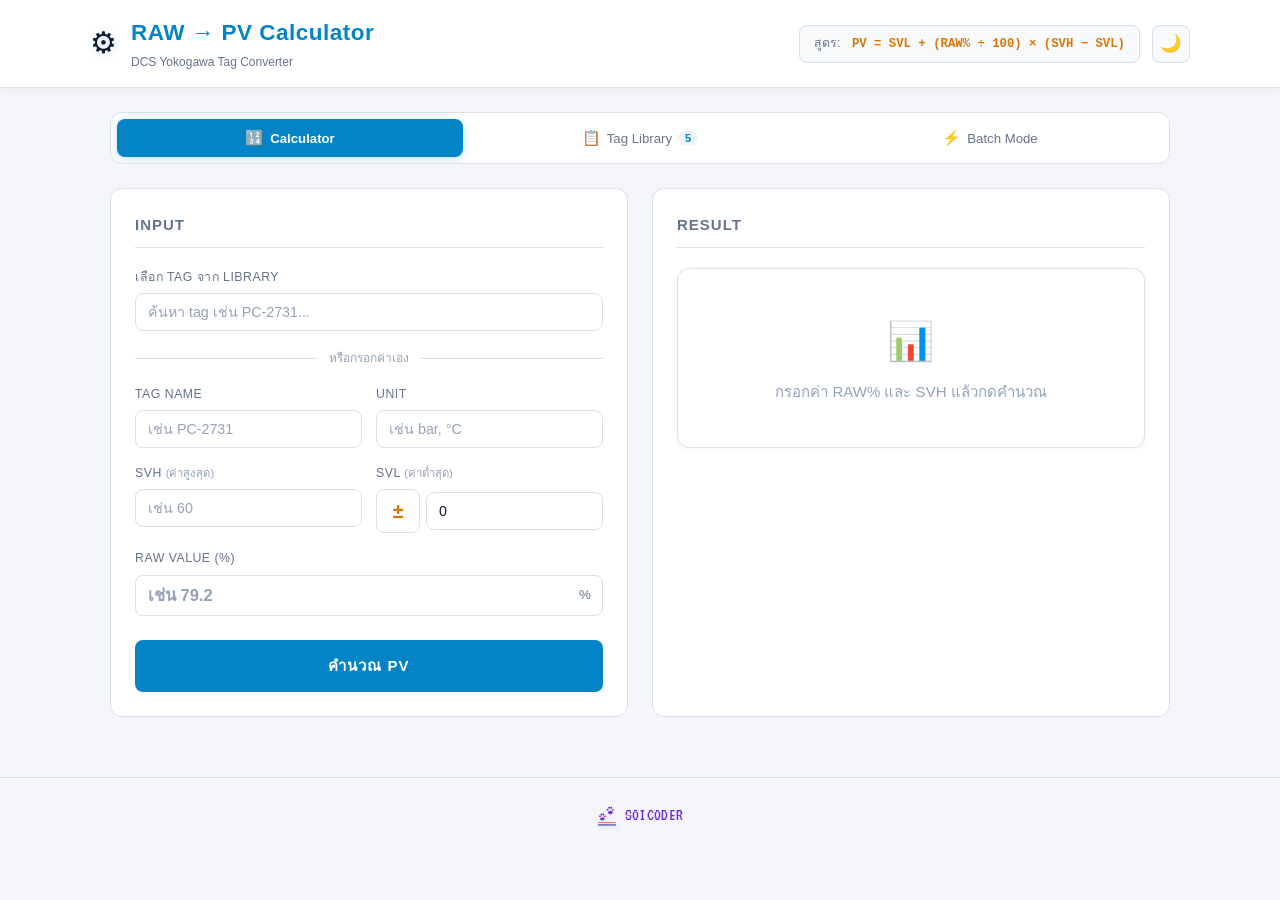
==== commit 1be5b64e: "wip: backup of uncommitted changes before PC migration (2026-10-26) Work-in-progress snapshot pushed" ====
--- a/index.html
+++ b/index.html
@@ -5,42 +5,41 @@
   <meta name="viewport" content="width=device-width, initial-scale=1.0">
   <title>RAW → PV Calculator | DCS Yokogawa</title>
 
-  <!-- ป้องกันหน้าจอกะพริบ: อ่านธีมที่ผู้ใช้เคยเลือกไว้ก่อน CSS โหลด -->
-  <script>
-    (function () {
-      try {
-        var t = localStorage.getItem('theme');
-        if (t === 'light' || t === 'dark') document.documentElement.setAttribute('data-theme', t);
-      } catch (e) {}
-    })();
-  </script>
-
   <!-- PWA -->
   <link rel="manifest" href="manifest.json">
-  <meta name="theme-color" content="#F7F8F7" media="(prefers-color-scheme: light)">
-  <meta name="theme-color" content="#0D1414" media="(prefers-color-scheme: dark)">
+  <link rel="icon" type="image/png" sizes="192x192" href="icons/icon-192.png">
+  <meta name="theme-color" content="#f4f6f9">
   <meta name="mobile-web-app-capable" content="yes">
   <meta name="apple-mobile-web-app-capable" content="yes">
   <meta name="apple-mobile-web-app-status-bar-style" content="black-translucent">
   <meta name="apple-mobile-web-app-title" content="RAW→PV">
-  <link rel="icon" href="icons/icon-192.png">
   <link rel="apple-touch-icon" href="icons/icon-192.png">
 
   <!-- SEO / OG -->
   <meta name="description" content="แปลงค่า RAW% เป็น PV จริงสำหรับ DCS Yokogawa — รองรับ SVH, SVL, Tag Library และ Batch Mode">
-
-  <!-- Instrument Grade typography -->
+  <meta property="og:title" content="RAW → PV Calculator | DCS Yokogawa">
+  <meta property="og:description" content="แปลงค่า RAW% เป็น PV จริงสำหรับ DCS Yokogawa — รองรับ SVH, SVL, Tag Library และ Batch Mode">
+  <meta property="og:type" content="website">
+  <meta property="og:image" content="icons/icon-512.png">
+
+  <link rel="stylesheet" href="css/style.css">
+
+  <script>
+    if (localStorage.getItem('dcs_theme') === 'dark') {
+      document.documentElement.setAttribute('data-theme', 'dark');
+    }
+  </script>
+
+  <!-- SOICODER brand badge font -->
   <link rel="preconnect" href="https://fonts.googleapis.com">
   <link rel="preconnect" href="https://fonts.gstatic.com" crossorigin>
-  <link href="https://fonts.googleapis.com/css2?family=IBM+Plex+Mono:wght@400;500;600&family=IBM+Plex+Sans+Thai:wght@300;400;500;600;700&display=swap" rel="stylesheet">
-
-  <link rel="stylesheet" href="css/style.css">
+  <link href="https://fonts.googleapis.com/css2?family=VT323&display=swap" rel="stylesheet">
 </head>
 <body>
   <header>
     <div class="header-content">
       <div class="header-title">
-        <svg class="icon header-icon" viewBox="0 0 24 24" fill="none" stroke="currentColor" stroke-width="1.6" stroke-linecap="round" stroke-linejoin="round" aria-hidden="true"><path d="m12 14 4-4"/><path d="M3.34 19a10 10 0 1 1 17.32 0"/></svg>
+        <span class="header-icon">⚙</span>
         <div>
           <h1>RAW → PV Calculator</h1>
           <p class="header-sub">DCS Yokogawa Tag Converter</p>
@@ -51,28 +50,24 @@
           <span class="formula-label">สูตร:</span>
           <span class="formula-text">PV = SVL + (RAW% ÷ 100) × (SVH − SVL)</span>
         </div>
-        <button class="theme-btn" id="theme-toggle" type="button" title="สลับธีมสว่าง/มืด" aria-label="สลับธีมสว่าง/มืด">
-          <svg class="icon icon-sun" viewBox="0 0 24 24" fill="none" stroke="currentColor" stroke-width="1.75" stroke-linecap="round" stroke-linejoin="round" aria-hidden="true"><circle cx="12" cy="12" r="4"/><path d="M12 2v2"/><path d="M12 20v2"/><path d="m4.93 4.93 1.41 1.41"/><path d="m17.66 17.66 1.41 1.41"/><path d="M2 12h2"/><path d="M20 12h2"/><path d="m6.34 17.66-1.41 1.41"/><path d="m19.07 4.93-1.41 1.41"/></svg>
-          <svg class="icon icon-moon" viewBox="0 0 24 24" fill="none" stroke="currentColor" stroke-width="1.75" stroke-linecap="round" stroke-linejoin="round" aria-hidden="true"><path d="M20.985 12.486a9 9 0 1 1-9.473-9.472c.405-.022.617.46.402.803a6 6 0 0 0 8.268 8.268c.344-.215.825-.004.803.401"/></svg>
+        <button id="theme-toggle" class="btn-theme-toggle" type="button" aria-label="สลับโหมด มืด/สว่าง" title="สลับโหมด มืด/สว่าง">
+          <span class="theme-toggle-icon" id="theme-icon">🌙</span>
         </button>
       </div>
     </div>
   </header>
 
-  <div class="container">
+  <main class="container">
     <div class="tabs">
       <button class="tab-btn active" data-tab="calculator">
-        <svg class="icon tab-icon" viewBox="0 0 24 24" fill="none" stroke="currentColor" stroke-width="1.75" stroke-linecap="round" stroke-linejoin="round" aria-hidden="true"><rect width="16" height="20" x="4" y="2" rx="2"/><line x1="8" x2="16" y1="6" y2="6"/><line x1="16" x2="16" y1="14" y2="18"/><path d="M16 10h.01"/><path d="M12 10h.01"/><path d="M8 10h.01"/><path d="M12 14h.01"/><path d="M8 14h.01"/><path d="M12 18h.01"/><path d="M8 18h.01"/></svg>
-        Calculator
+        <span class="tab-icon">🔢</span> Calculator
       </button>
       <button class="tab-btn" data-tab="library">
-        <svg class="icon tab-icon" viewBox="0 0 24 24" fill="none" stroke="currentColor" stroke-width="1.75" stroke-linecap="round" stroke-linejoin="round" aria-hidden="true"><path d="M13.172 2a2 2 0 0 1 1.414.586l6.71 6.71a2.4 2.4 0 0 1 0 3.408l-4.592 4.592a2.4 2.4 0 0 1-3.408 0l-6.71-6.71A2 2 0 0 1 6 9.172V3a1 1 0 0 1 1-1z"/><path d="M2 7v6.172a2 2 0 0 0 .586 1.414l6.71 6.71a2.4 2.4 0 0 0 3.191.193"/><circle cx="10.5" cy="6.5" r=".5" fill="currentColor"/></svg>
-        Tag Library
-        <span class="count-chip" id="tag-count">0</span>
+        <span class="tab-icon">📋</span> Tag Library
+        <span class="tag-count" id="tag-count">0</span>
       </button>
       <button class="tab-btn" data-tab="batch">
-        <svg class="icon tab-icon" viewBox="0 0 24 24" fill="none" stroke="currentColor" stroke-width="1.75" stroke-linecap="round" stroke-linejoin="round" aria-hidden="true"><path d="M15.914 4a1.5 1.5 0 00-2.474-1.561l-9 9A1.5 1.5 0 005.5 14h4.002a.5.5 0 01.471.666L8.086 20a1.5 1.5 0 002.475 1.56l9-9A1.5 1.5 0 0018.5 10h-3.997a.5.5 0 01-.472-.667z"/></svg>
-        Batch Mode
+        <span class="tab-icon">⚡</span> Batch Mode
       </button>
     </div>
 
@@ -133,7 +128,7 @@
 
           <div class="result-card" id="result-card">
             <div class="result-empty" id="result-empty">
-              <svg class="icon result-empty-icon" viewBox="0 0 24 24" fill="none" stroke="currentColor" stroke-width="1.5" stroke-linecap="round" stroke-linejoin="round" aria-hidden="true"><path d="M3 3v16a2 2 0 0 0 2 2h16"/><path d="M18 17V9"/><path d="M13 17V5"/><path d="M8 17v-3"/></svg>
+              <span class="result-empty-icon">📊</span>
               <p>กรอกค่า RAW% และ SVH แล้วกดคำนวณ</p>
             </div>
             <div class="result-display" id="result-display" style="display:none">
@@ -166,13 +161,10 @@
     <div id="library" class="tab-content">
       <div class="library-toolbar">
         <div class="search-wrapper">
-          <svg class="icon search-icon" viewBox="0 0 24 24" fill="none" stroke="currentColor" stroke-width="1.75" stroke-linecap="round" stroke-linejoin="round" aria-hidden="true"><path d="m21 21-4.34-4.34"/><circle cx="11" cy="11" r="8"/></svg>
+          <span class="search-icon">🔍</span>
           <input type="text" id="lib-search" placeholder="ค้นหา Tag Name หรือ Description...">
         </div>
-        <button class="btn-primary" id="add-tag-btn">
-          <svg class="icon" viewBox="0 0 24 24" fill="none" stroke="currentColor" stroke-width="1.75" stroke-linecap="round" stroke-linejoin="round" aria-hidden="true"><path d="M5 12h14"/><path d="M12 5v14"/></svg>
-          เพิ่ม Tag
-        </button>
+        <button class="btn-primary" id="add-tag-btn">+ เพิ่ม Tag</button>
       </div>
 
       <div class="library-table-wrapper">
@@ -191,7 +183,7 @@
             <tr class="empty-row" id="library-empty">
               <td colspan="6">
                 <div class="empty-state">
-                  <svg class="icon" viewBox="0 0 24 24" fill="none" stroke="currentColor" stroke-width="1.5" stroke-linecap="round" stroke-linejoin="round" aria-hidden="true"><path d="M13.172 2a2 2 0 0 1 1.414.586l6.71 6.71a2.4 2.4 0 0 1 0 3.408l-4.592 4.592a2.4 2.4 0 0 1-3.408 0l-6.71-6.71A2 2 0 0 1 6 9.172V3a1 1 0 0 1 1-1z"/><path d="M2 7v6.172a2 2 0 0 0 .586 1.414l6.71 6.71a2.4 2.4 0 0 0 3.191.193"/><circle cx="10.5" cy="6.5" r=".5" fill="currentColor"/></svg>
+                  <span>📋</span>
                   <p>ยังไม่มี Tag ในระบบ กดปุ่ม &quot;เพิ่ม Tag&quot; เพื่อเริ่มต้น</p>
                 </div>
               </td>
@@ -201,19 +193,10 @@
       </div>
 
       <div class="library-actions">
-        <button class="btn-outline" id="export-csv-btn">
-          <svg class="icon" viewBox="0 0 24 24" fill="none" stroke="currentColor" stroke-width="1.75" stroke-linecap="round" stroke-linejoin="round" aria-hidden="true"><path d="M12 15V3"/><path d="M21 15v4a2 2 0 0 1-2 2H5a2 2 0 0 1-2-2v-4"/><path d="m7 10 5 5 5-5"/></svg>
-          Export CSV
-        </button>
-        <button class="btn-outline" id="import-csv-btn">
-          <svg class="icon" viewBox="0 0 24 24" fill="none" stroke="currentColor" stroke-width="1.75" stroke-linecap="round" stroke-linejoin="round" aria-hidden="true"><path d="M12 3v12"/><path d="m17 8-5-5-5 5"/><path d="M21 15v4a2 2 0 0 1-2 2H5a2 2 0 0 1-2-2v-4"/></svg>
-          Import CSV
-        </button>
+        <button class="btn-outline" id="export-csv-btn">⬇ Export CSV</button>
+        <button class="btn-outline" id="import-csv-btn">⬆ Import CSV</button>
         <input type="file" id="import-file-input" accept=".csv" style="display:none">
-        <button class="btn-danger-outline" id="clear-all-btn">
-          <svg class="icon" viewBox="0 0 24 24" fill="none" stroke="currentColor" stroke-width="1.75" stroke-linecap="round" stroke-linejoin="round" aria-hidden="true"><path d="M10 11v6"/><path d="M14 11v6"/><path d="M19 6v14a2 2 0 0 1-2 2H7a2 2 0 0 1-2-2V6"/><path d="M3 6h18"/><path d="M8 6V4a2 2 0 0 1 2-2h4a2 2 0 0 1 2 2v2"/></svg>
-          ล้างทั้งหมด
-        </button>
+        <button class="btn-danger-outline" id="clear-all-btn">🗑 ล้างทั้งหมด</button>
       </div>
     </div>
 
@@ -264,7 +247,7 @@
           </h2>
 
           <div id="batch-empty" class="empty-state">
-            <svg class="icon" viewBox="0 0 24 24" fill="none" stroke="currentColor" stroke-width="1.5" stroke-linecap="round" stroke-linejoin="round" aria-hidden="true"><path d="M15.914 4a1.5 1.5 0 00-2.474-1.561l-9 9A1.5 1.5 0 005.5 14h4.002a.5.5 0 01.471.666L8.086 20a1.5 1.5 0 002.475 1.56l9-9A1.5 1.5 0 0018.5 10h-3.997a.5.5 0 01-.472-.667z"/></svg>
+            <span>⚡</span>
             <p>ใส่ค่า RAW% และกดคำนวณ</p>
           </div>
 
@@ -284,24 +267,34 @@
               </table>
             </div>
             <div class="batch-actions">
-              <button class="btn-outline" id="batch-copy-btn">
-                <svg class="icon" viewBox="0 0 24 24" fill="none" stroke="currentColor" stroke-width="1.75" stroke-linecap="round" stroke-linejoin="round" aria-hidden="true"><rect width="14" height="14" x="8" y="8" rx="2" ry="2"/><path d="M4 16c-1.1 0-2-.9-2-2V4c0-1.1.9-2 2-2h10c1.1 0 2 .9 2 2"/></svg>
-                Copy ตาราง
-              </button>
-              <button class="btn-outline" id="batch-export-btn">
-                <svg class="icon" viewBox="0 0 24 24" fill="none" stroke="currentColor" stroke-width="1.75" stroke-linecap="round" stroke-linejoin="round" aria-hidden="true"><path d="M12 15V3"/><path d="M21 15v4a2 2 0 0 1-2 2H5a2 2 0 0 1-2-2v-4"/><path d="m7 10 5 5 5-5"/></svg>
-                Export CSV
-              </button>
-            </div>
-          </div>
-        </div>
-      </div>
-    </div>
-  </div>
-
-  <!-- ===== A(i)CODER BADGE — พื้นสว่างคงที่เสมอ ไม่ตามธีมแอป ===== -->
-  <footer class="aicoder-badge-strip">
-    <img src="icons/aicoder-badge.svg" alt="A(i)CODER — by Supasit.A">
+              <button class="btn-outline" id="batch-copy-btn">📋 Copy ตาราง</button>
+              <button class="btn-outline" id="batch-export-btn">⬇ Export CSV</button>
+            </div>
+          </div>
+        </div>
+      </div>
+    </div>
+  </main>
+
+  <footer class="app-footer">
+    <div class="soicoder-badge">
+      <svg class="soicoder-mark" viewBox="0 0 120 130" xmlns="http://www.w3.org/2000/svg" aria-hidden="true">
+        <ellipse cx="32" cy="88" rx="13" ry="10" fill="currentColor"/>
+        <circle cx="18" cy="72" r="5.2" fill="currentColor"/>
+        <circle cx="27" cy="62" r="5.5" fill="currentColor"/>
+        <circle cx="38" cy="62" r="5.5" fill="currentColor"/>
+        <circle cx="47" cy="73" r="5.2" fill="currentColor"/>
+        <ellipse cx="80" cy="50" rx="14" ry="11" fill="currentColor"/>
+        <circle cx="63" cy="33" r="5.6" fill="currentColor"/>
+        <circle cx="73" cy="22" r="5.8" fill="currentColor"/>
+        <circle cx="85" cy="22" r="5.8" fill="currentColor"/>
+        <circle cx="95" cy="34" r="5.6" fill="currentColor"/>
+        <rect x="6" y="108" width="108" height="6.7" fill="#FF5555"/>
+        <rect x="6" y="114.7" width="108" height="6.7" fill="#F8F8F2"/>
+        <rect x="6" y="121.4" width="108" height="6.6" fill="#2B3AA0"/>
+      </svg>
+      <span class="soicoder-word">SOICODER</span>
+    </div>
   </footer>
 
   <!-- ===== MODAL: ADD/EDIT TAG ===== -->
@@ -309,9 +302,7 @@
     <div class="modal">
       <div class="modal-header">
         <h3 id="modal-title">เพิ่ม Tag</h3>
-        <button class="modal-close" id="modal-close">
-          <svg class="icon" viewBox="0 0 24 24" fill="none" stroke="currentColor" stroke-width="1.75" stroke-linecap="round" stroke-linejoin="round" aria-hidden="true"><path d="M18 6 6 18"/><path d="m6 6 12 12"/></svg>
-        </button>
+        <button class="modal-close" id="modal-close">✕</button>
       </div>
       <div class="modal-body">
         <div class="form-row">
@@ -364,8 +355,10 @@
   <script src="js/app.js"></script>
   <script>
     if ('serviceWorker' in navigator) {
-      navigator.serviceWorker.register('sw.js').catch(() => {});
+      window.addEventListener('load', () => {
+        navigator.serviceWorker.register('sw.js').catch(() => {});
+      });
     }
   </script>
 </body>
-</html>
+</html>
--- a/css/style.css
+++ b/css/style.css
@@ -1,93 +1,63 @@
 /* ============================================================
-   RAW → PV Calculator — Instrument Grade Design System
-   Light-first (default) · Dark via prefers-color-scheme · [data-theme] override
+   Light Industrial Theme – RAW to PV Calculator
+   (with Dark Mode support via [data-theme="dark"])
    ============================================================ */
 
-/* ===== TOKENS — LIGHT (default) ===== */
 :root {
-  --ground:       #F7F8F7;
-  --surface:      #FFFFFF;
-  --surface-sunk: #EFF2F1;
-  --line:         #D8DEDC;
-  --line-strong:  #B6C0BD;
-  --ink:          #16211F;
-  --ink-mid:      #4A5754;
-  --ink-soft:     #788481;
-
-  --teal-deep:    #0B4F4A;
-  --teal-signal:  #12857C;
-  --teal-wash:    #E6EFED;
-  --brass:        #8A6D28;
-  --brass-wash:   #F3EEE0;
-
-  --ok:      #2F7D4F; --ok-wash:   #E7F1EB;
-  --warn:    #9A6410; --warn-wash: #F6EEDF;
-  --crit:    #A93226; --crit-wash: #F7E9E7;
-
-  --press:  rgba(11,79,74,.13);
-  --shadow: 0 1px 2px rgba(22,33,31,.05), 0 4px 14px rgba(22,33,31,.045);
-
-  --r-sm:   4px;
-  --r-md:   6px;
-  --r-lg:   10px;
-  --r-pill: 999px;
-
-  --font-ui:   'IBM Plex Sans Thai', 'Noto Sans Thai', system-ui, sans-serif;
-  --font-data: 'IBM Plex Mono', ui-monospace, Menlo, monospace;
-
-  --transition: 0.16s ease;
-}
-
-/* ===== TOKENS — DARK ตามระบบเครื่อง (guard ให้ [data-theme=light] ชนะได้) ===== */
-@media (prefers-color-scheme: dark) {
-  :root:not([data-theme="light"]) {
-    --ground:       #0D1414;
-    --surface:      #141D1C;
-    --surface-sunk: #0A1010;
-    --line:         #26332F;
-    --line-strong:  #3A4A45;
-    --ink:          #E4EAE8;
-    --ink-mid:      #A3B0AC;
-    --ink-soft:     #71807B;
-
-    --teal-deep:    #4FC7BC;
-    --teal-signal:  #35B3A7;
-    --teal-wash:    #102624;
-    --brass:        #D6B76A;
-    --brass-wash:   #241E10;
-
-    --ok:      #58BC82; --ok-wash:   #12241A;
-    --warn:    #D9A441; --warn-wash: #241B0C;
-    --crit:    #E2705F; --crit-wash: #2A1512;
-
-    --press:  rgba(79,199,188,.16);
-    --shadow: 0 1px 2px rgba(0,0,0,.4), 0 4px 16px rgba(0,0,0,.3);
-  }
-}
-
-/* ===== TOKENS — DARK ที่ผู้ใช้เลือกเอง (ต้องชนะ prefers-color-scheme เสมอ) ===== */
-:root[data-theme="dark"] {
-  --ground:       #0D1414;
-  --surface:      #141D1C;
-  --surface-sunk: #0A1010;
-  --line:         #26332F;
-  --line-strong:  #3A4A45;
-  --ink:          #E4EAE8;
-  --ink-mid:      #A3B0AC;
-  --ink-soft:     #71807B;
-
-  --teal-deep:    #4FC7BC;
-  --teal-signal:  #35B3A7;
-  --teal-wash:    #102624;
-  --brass:        #D6B76A;
-  --brass-wash:   #241E10;
-
-  --ok:      #58BC82; --ok-wash:   #12241A;
-  --warn:    #D9A441; --warn-wash: #241B0C;
-  --crit:    #E2705F; --crit-wash: #2A1512;
-
-  --press:  rgba(79,199,188,.16);
-  --shadow: 0 1px 2px rgba(0,0,0,.4), 0 4px 16px rgba(0,0,0,.3);
+  --bg:          #f4f6f9;
+  --surface:     #ffffff;
+  --card:        #f8fafc;
+  --card-hover:  #eef2f6;
+  --border:      #d8e0eb;
+  --border-light:#cbd5e1;
+
+  --accent:      #0284c7;
+  --accent-dim:  #0369a1;
+  --accent-bg:   rgba(2,132,199,0.08);
+
+  --green:       #15803d;
+  --green-dim:   #166534;
+  --green-bg:    rgba(21,128,61,0.08);
+
+  --yellow:      #d97706;
+  --red:         #dc2626;
+  --red-bg:      rgba(220,38,38,0.08);
+
+  --text:        #0f172a;
+  --text-muted:  #64748b;
+  --text-dim:    #94a3b8;
+
+  --radius:      8px;
+  --radius-lg:   12px;
+  --shadow:      0 4px 20px rgba(15,23,42,0.08);
+  --transition:  0.18s ease;
+}
+
+[data-theme="dark"] {
+  --bg:          #141820;
+  --surface:     #1e2332;
+  --card:        #252b3b;
+  --card-hover:  #2c3347;
+  --border:      #323a52;
+  --border-light:#3d4766;
+
+  --accent:      #00c8ff;
+  --accent-dim:  #007fa3;
+  --accent-bg:   rgba(0,200,255,0.08);
+
+  --green:       #00e676;
+  --green-dim:   #00994a;
+  --green-bg:    rgba(0,230,118,0.08);
+
+  --yellow:      #ffd740;
+  --red:         #ff5252;
+  --red-bg:      rgba(255,82,82,0.1);
+
+  --text:        #dce3f7;
+  --text-muted:  #8a93b5;
+  --text-dim:  #5a6380;
+
+  --shadow:      0 4px 24px rgba(0,0,0,0.4);
 }
 
 *, *::before, *::after { box-sizing: border-box; margin: 0; padding: 0; }
@@ -95,28 +65,29 @@
 html { font-size: 15px; }
 
 body {
-  font-family: var(--font-ui);
-  background: var(--ground);
-  color: var(--ink);
+  font-family: 'Segoe UI', 'Helvetica Neue', Arial, sans-serif;
+  background: var(--bg);
+  color: var(--text);
   min-height: 100vh;
   line-height: 1.55;
-}
-
-/* ===== ICON BASE ===== */
-.icon {
-  flex-shrink: 0;
-  display: inline-block;
-  vertical-align: middle;
+  transition: background var(--transition), color var(--transition);
 }
 
 /* ===== HEADER ===== */
 header {
-  background: var(--surface);
-  border-bottom: 1px solid var(--line);
-  padding: 14px 24px;
+  background: #ffffff;
+  border-bottom: 1px solid var(--border);
+  padding: 16px 24px;
   position: sticky;
   top: 0;
   z-index: 100;
+  box-shadow: 0 2px 10px rgba(15,23,42,0.04);
+  transition: background var(--transition), border-color var(--transition);
+}
+
+[data-theme="dark"] header {
+  background: linear-gradient(135deg, #1a2040 0%, #0d1525 100%);
+  box-shadow: 0 2px 16px rgba(0,0,0,0.5);
 }
 
 .header-content {
@@ -132,79 +103,82 @@
 .header-title {
   display: flex;
   align-items: center;
+  gap: 14px;
+}
+
+.header-right {
+  display: flex;
+  align-items: center;
   gap: 12px;
+  flex-wrap: wrap;
+}
+
+.btn-theme-toggle {
+  background: var(--card);
+  border: 1px solid var(--border);
+  border-radius: var(--radius);
+  width: 38px;
+  height: 38px;
+  display: flex;
+  align-items: center;
+  justify-content: center;
+  font-size: 1.15rem;
+  cursor: pointer;
+  transition: var(--transition);
+  color: var(--text);
+  flex-shrink: 0;
+}
+
+.btn-theme-toggle:hover {
+  background: var(--card-hover);
+  border-color: var(--accent);
+  transform: scale(1.05);
 }
 
 .header-icon {
-  width: 30px;
-  height: 30px;
-  color: var(--teal-deep);
-  stroke-width: 1.6;
+  font-size: 2rem;
+  filter: drop-shadow(0 2px 4px rgba(2,132,199,0.2));
+}
+
+[data-theme="dark"] .header-icon {
+  filter: drop-shadow(0 0 8px var(--accent));
 }
 
 header h1 {
-  font-size: 1.3rem;
+  font-size: 1.5rem;
+  font-weight: 700;
+  color: var(--accent);
+  letter-spacing: 0.5px;
+}
+
+[data-theme="dark"] header h1 {
+  text-shadow: 0 0 20px rgba(0,200,255,0.4);
+}
+
+.header-sub {
+  font-size: 0.8rem;
+  color: var(--text-muted);
+  margin-top: 2px;
+}
+
+.header-formula {
+  background: var(--card);
+  border: 1px solid var(--border);
+  border-radius: var(--radius);
+  padding: 8px 14px;
+  font-size: 0.82rem;
+}
+
+.formula-label {
+  color: var(--text-muted);
+  margin-right: 8px;
+}
+
+.formula-text {
+  color: var(--yellow);
+  font-family: 'Courier New', monospace;
   font-weight: 600;
-  color: var(--teal-deep);
-  letter-spacing: -0.01em;
-}
-
-.header-sub {
-  font-family: var(--font-data);
-  font-size: 0.72rem;
-  font-weight: 500;
-  color: var(--ink-soft);
-  text-transform: uppercase;
-  letter-spacing: .1em;
-  margin-top: 3px;
-}
-
-.header-right {
-  display: flex;
-  align-items: center;
-  gap: 10px;
-}
-
-.header-formula {
-  background: var(--brass-wash);
-  border: 1px solid color-mix(in srgb, var(--brass) 35%, transparent);
-  border-radius: var(--r-md);
-  padding: 7px 14px;
-  font-size: 0.82rem;
-}
-
-.formula-label {
-  color: var(--ink-soft);
-  margin-right: 8px;
-}
-
-.formula-text {
-  color: var(--brass);
-  font-family: var(--font-data);
-  font-weight: 500;
-}
-
-.theme-btn {
-  width: 36px;
-  height: 36px;
-  flex-shrink: 0;
-  background: var(--surface);
-  border: 1px solid var(--line-strong);
-  border-radius: var(--r-md);
-  color: var(--ink-mid);
-  cursor: pointer;
-  display: flex;
-  align-items: center;
-  justify-content: center;
-  transition: border-color var(--transition), color var(--transition);
-}
-
-.theme-btn:hover { border-color: var(--teal-signal); color: var(--teal-deep); }
-.theme-btn:active { transform: translateY(1px); }
-.theme-btn .icon { width: 18px; height: 18px; }
-.theme-btn .icon-moon { display: none; }
-:root[data-theme="dark"] .theme-btn .icon-sun { display: none; }
-:root[data-theme="dark"] .theme-btn .icon-moon { display: block; }
+}
 
 /* ===== CONTAINER ===== */
 .container {
@@ -219,8 +193,8 @@
   gap: 4px;
   margin-bottom: 24px;
   background: var(--surface);
-  border: 1px solid var(--line);
-  border-radius: var(--r-lg);
+  border: 1px solid var(--border);
+  border-radius: var(--radius-lg);
   padding: 6px;
   overflow-x: auto;
   -webkit-overflow-scrolling: touch;
@@ -234,50 +208,62 @@
   padding: 10px 14px;
   border: none;
   background: transparent;
-  color: var(--ink-mid);
-  border-radius: var(--r-md);
+  color: var(--text-muted);
+  border-radius: var(--radius);
   cursor: pointer;
-  font-family: var(--font-ui);
   font-size: 0.88rem;
   font-weight: 500;
   transition: var(--transition);
   display: flex;
   align-items: center;
   justify-content: center;
-  gap: 7px;
+  gap: 6px;
   position: relative;
   white-space: nowrap;
 }
 
 .tab-btn:hover {
-  background: var(--surface-sunk);
-  color: var(--ink);
+  background: var(--card-hover);
+  color: var(--text);
 }
 
 .tab-btn.active {
-  background: var(--teal-deep);
-  color: var(--ground);
-  font-weight: 600;
-}
-
-.tab-icon { width: 17px; height: 17px; }
-
-.count-chip {
-  background: var(--teal-wash);
-  color: var(--teal-deep);
-  border-radius: var(--r-pill);
-  padding: 1px 8px;
-  font-family: var(--font-data);
-  font-size: 0.72rem;
-  font-weight: 600;
-  font-variant-numeric: tabular-nums;
+  background: var(--accent);
+  color: #ffffff;
+  font-weight: 700;
+  box-shadow: 0 2px 8px rgba(2,132,199,0.25);
+}
+
+[data-theme="dark"] .tab-btn.active {
+  color: #0a0f1a;
+  box-shadow: 0 0 16px rgba(0,200,255,0.35);
+}
+
+.tab-icon { font-size: 1rem; }
+
+.tag-count {
+  background: var(--accent-bg);
+  color: var(--accent);
+  border-radius: 10px;
+  padding: 1px 7px;
+  font-size: 0.75rem;
+  font-weight: 700;
   min-width: 20px;
   text-align: center;
 }
 
-.tab-btn.active .count-chip {
-  background: rgba(255,255,255,0.2);
-  color: var(--ground);
+[data-theme="dark"] .tag-count {
+  background: var(--accent-dim);
+}
+
+.tab-btn.active .tag-count {
+  background: rgba(255,255,255,0.25);
+  color: #ffffff;
+}
+
+[data-theme="dark"] .tab-btn.active .tag-count {
+  background: rgba(0,0,0,0.2);
+  color: #0a0f1a;
 }
 
 /* ===== TAB CONTENT ===== */
@@ -286,15 +272,14 @@
 
 /* ===== PANEL TITLE ===== */
 .panel-title {
-  font-family: var(--font-data);
-  font-size: 0.72rem;
-  font-weight: 500;
-  color: var(--ink-soft);
+  font-size: 1rem;
+  font-weight: 600;
+  color: var(--text-muted);
   text-transform: uppercase;
-  letter-spacing: .14em;
-  margin-bottom: 18px;
+  letter-spacing: 1px;
+  margin-bottom: 20px;
   padding-bottom: 10px;
-  border-bottom: 1px solid var(--line);
+  border-bottom: 1px solid var(--border);
   display: flex;
   align-items: center;
   gap: 8px;
@@ -314,25 +299,23 @@
 
 label {
   display: block;
-  font-family: var(--font-data);
-  font-size: 0.7rem;
-  color: var(--ink-soft);
+  font-size: 0.82rem;
+  color: var(--text-muted);
   margin-bottom: 6px;
   font-weight: 500;
   text-transform: uppercase;
-  letter-spacing: .1em;
+  letter-spacing: 0.5px;
 }
 
 .label-hint {
-  font-family: var(--font-ui);
   font-size: 0.75rem;
-  color: var(--ink-soft);
+  color: var(--text-dim);
   text-transform: none;
   letter-spacing: 0;
   font-weight: 400;
 }
 
-.required { color: var(--crit); }
+.required { color: var(--red); }
 
 input[type="text"],
 input[type="number"],
@@ -340,26 +323,31 @@
 select {
   width: 100%;
   padding: 10px 12px;
-  background: var(--surface-sunk);
-  border: 1px solid var(--line);
-  border-radius: var(--r-md);
-  color: var(--ink);
+  background: var(--surface);
+  border: 1px solid var(--border);
+  border-radius: var(--radius);
+  color: var(--text);
   font-size: 0.95rem;
-  font-family: var(--font-ui);
-  box-shadow: inset 0 1px 3px var(--press);
-  transition: border-color var(--transition), box-shadow var(--transition);
+  transition: var(--transition);
+  font-family: inherit;
 }
 
 input:focus,
 textarea:focus,
 select:focus {
   outline: none;
-  border-color: var(--teal-signal);
-  box-shadow: inset 0 1px 3px var(--press), 0 0 0 3px var(--teal-wash);
+  border-color: var(--accent);
+  box-shadow: 0 0 0 3px rgba(2,132,199,0.15);
+}
+
+[data-theme="dark"] input:focus,
+[data-theme="dark"] textarea:focus,
+[data-theme="dark"] select:focus {
+  box-shadow: 0 0 0 2px rgba(0,200,255,0.15);
 }
 
 input::placeholder,
-textarea::placeholder { color: var(--ink-soft); }
+textarea::placeholder { color: var(--text-dim); }
 
 textarea { resize: vertical; line-height: 1.6; }
 
@@ -369,11 +357,9 @@
 
 .raw-input-wrapper input {
   padding-right: 40px;
-  font-family: var(--font-data);
   font-size: 1.1rem;
   font-weight: 600;
-  font-variant-numeric: tabular-nums;
-  color: var(--teal-deep);
+  color: var(--yellow);
 }
 
 .input-suffix {
@@ -381,7 +367,7 @@
   right: 12px;
   top: 50%;
   transform: translateY(-50%);
-  color: var(--ink-soft);
+  color: var(--text-muted);
   font-size: 0.9rem;
   pointer-events: none;
 }
@@ -402,9 +388,9 @@
   width: 44px;
   height: 44px;
   background: var(--surface);
-  border: 1px solid var(--line-strong);
-  border-radius: var(--r-md);
-  color: var(--teal-deep);
+  border: 1px solid var(--border);
+  border-radius: var(--radius);
+  color: var(--yellow);
   font-size: 1.3rem;
   font-weight: 700;
   cursor: pointer;
@@ -418,9 +404,16 @@
 
 .btn-sign:hover,
 .btn-sign:active {
-  background: var(--teal-deep);
-  color: var(--ground);
-  border-color: var(--teal-deep);
+  background: var(--yellow);
+  color: #ffffff;
+  border-color: var(--yellow);
+  box-shadow: 0 2px 8px rgba(217,119,6,0.3);
+}
+
+[data-theme="dark"] .btn-sign:hover,
+[data-theme="dark"] .btn-sign:active {
+  color: #0a0f1a;
+  box-shadow: 0 0 12px rgba(255,215,64,0.4);
 }
 
 /* ===== DIVIDER ===== */
@@ -429,7 +422,7 @@
   align-items: center;
   gap: 12px;
   margin: 18px 0;
-  color: var(--ink-soft);
+  color: var(--text-dim);
   font-size: 0.8rem;
 }
 
@@ -438,7 +431,7 @@
   content: '';
   flex: 1;
   height: 1px;
-  background: var(--line);
+  background: var(--border);
 }
 
 /* ===== TAG SEARCH DROPDOWN ===== */
@@ -449,9 +442,9 @@
   top: calc(100% + 4px);
   left: 0;
   right: 0;
-  background: var(--surface);
-  border: 1px solid var(--line);
-  border-radius: var(--r-md);
+  background: var(--card);
+  border: 1px solid var(--border);
+  border-radius: var(--radius);
   box-shadow: var(--shadow);
   z-index: 50;
   max-height: 220px;
@@ -468,118 +461,119 @@
   display: flex;
   justify-content: space-between;
   align-items: center;
-  border-bottom: 1px solid var(--line);
+  border-bottom: 1px solid var(--border);
 }
 
 .dropdown-item:last-child { border-bottom: none; }
-.dropdown-item:hover { background: var(--teal-wash); }
+.dropdown-item:hover { background: var(--accent-bg); }
 
 .dropdown-tag-name {
   font-weight: 600;
-  color: var(--brass);
-  font-family: var(--font-data);
+  color: var(--accent);
+  font-family: monospace;
   font-size: 0.9rem;
 }
 
 .dropdown-tag-info {
   font-size: 0.78rem;
-  color: var(--ink-mid);
+  color: var(--text-muted);
   text-align: right;
 }
 
 .dropdown-empty {
   padding: 16px;
   text-align: center;
-  color: var(--ink-soft);
+  color: var(--text-dim);
   font-size: 0.85rem;
 }
 
 /* ===== BUTTONS ===== */
 .btn-primary {
-  background: var(--teal-deep);
-  color: var(--ground);
-  border: 1px solid var(--teal-deep);
-  border-radius: var(--r-md);
+  background: var(--accent);
+  color: #ffffff;
+  border: none;
+  border-radius: var(--radius);
   padding: 10px 20px;
-  font-family: var(--font-ui);
-  font-weight: 600;
+  font-weight: 700;
   font-size: 0.9rem;
   cursor: pointer;
   transition: var(--transition);
-  letter-spacing: 0.2px;
-}
-
-.btn-primary:hover { background: var(--teal-signal); border-color: var(--teal-signal); }
-.btn-primary:active { transform: translateY(1px); box-shadow: inset 0 2px 5px rgba(0,0,0,.22); }
+  letter-spacing: 0.3px;
+}
+
+.btn-primary:hover {
+  background: var(--accent-dim);
+  box-shadow: 0 4px 12px rgba(2,132,199,0.25);
+}
+
+[data-theme="dark"] .btn-primary {
+  color: #0a0f1a;
+}
+
+[data-theme="dark"] .btn-primary:hover {
+  background: #33d6ff;
+  box-shadow: 0 0 18px rgba(0,200,255,0.4);
+}
 
 .btn-primary.btn-lg {
   width: 100%;
   padding: 14px;
   font-size: 1rem;
   margin-top: 8px;
+  border-radius: var(--radius);
   text-transform: uppercase;
-  letter-spacing: .08em;
+  letter-spacing: 1px;
 }
 
 .btn-outline {
-  background: var(--surface);
-  color: var(--ink);
-  border: 1px solid var(--line-strong);
-  border-radius: var(--r-md);
+  background: transparent;
+  color: var(--text-muted);
+  border: 1px solid var(--border);
+  border-radius: var(--radius);
   padding: 9px 16px;
-  font-family: var(--font-ui);
   font-size: 0.85rem;
-  font-weight: 500;
   cursor: pointer;
   transition: var(--transition);
-  display: inline-flex;
-  align-items: center;
-  gap: 7px;
-}
-
-.btn-outline:hover { border-color: var(--teal-signal); color: var(--teal-deep); }
-.btn-outline:active { transform: translateY(1px); background: var(--surface-sunk); }
-.btn-outline .icon { width: 15px; height: 15px; }
+}
+
+.btn-outline:hover {
+  border-color: var(--accent);
+  color: var(--accent);
+  background: var(--accent-bg);
+}
 
 .btn-danger-outline {
-  background: var(--crit-wash);
-  color: var(--crit);
-  border: 1px solid color-mix(in srgb, var(--crit) 35%, transparent);
-  border-radius: var(--r-md);
+  background: transparent;
+  color: var(--text-muted);
+  border: 1px solid var(--border);
+  border-radius: var(--radius);
   padding: 9px 16px;
-  font-family: var(--font-ui);
   font-size: 0.85rem;
-  font-weight: 500;
   cursor: pointer;
   transition: var(--transition);
-  display: inline-flex;
-  align-items: center;
-  gap: 7px;
-}
-
-.btn-danger-outline:hover { border-color: var(--crit); }
-.btn-danger-outline:active { transform: translateY(1px); }
-.btn-danger-outline .icon { width: 15px; height: 15px; }
+}
+
+.btn-danger-outline:hover {
+  border-color: var(--red);
+  color: var(--red);
+  background: var(--red-bg);
+}
 
 .btn-icon {
   background: transparent;
-  border: 1px solid var(--line);
-  border-radius: var(--r-sm);
-  width: 30px;
-  height: 30px;
-  display: inline-flex;
-  align-items: center;
-  justify-content: center;
+  border: 1px solid var(--border);
+  border-radius: 6px;
+  padding: 5px 10px;
   cursor: pointer;
-  color: var(--ink-soft);
+  color: var(--text-muted);
+  font-size: 0.8rem;
   transition: var(--transition);
 }
-.btn-icon .icon { width: 15px; height: 15px; }
-
-.btn-icon:hover { color: var(--ink); border-color: var(--line-strong); }
-.btn-icon.edit:hover { color: var(--teal-deep); border-color: var(--teal-signal); background: var(--teal-wash); }
-.btn-icon.delete:hover { color: var(--crit); border-color: var(--crit); background: var(--crit-wash); }
-.btn-icon.use:hover { color: var(--teal-deep); border-color: var(--teal-signal); background: var(--teal-wash); }
+
+.btn-icon:hover { color: var(--text); border-color: var(--border-light); }
+.btn-icon.edit:hover { color: var(--accent); border-color: var(--accent); }
+.btn-icon.delete:hover { color: var(--red); border-color: var(--red); }
+.btn-icon.use:hover { color: var(--green); border-color: var(--green); }
 
 /* ===== CALCULATOR LAYOUT ===== */
 .calc-layout {
@@ -595,109 +589,116 @@
 .calc-input-panel,
 .calc-result-panel {
   background: var(--surface);
-  border: 1px solid var(--line);
-  border-radius: var(--r-lg);
+  border: 1px solid var(--border);
+  border-radius: var(--radius-lg);
   padding: 24px;
 }
 
 /* ===== RESULT CARD ===== */
 .result-card {
-  background: var(--surface-sunk);
-  border: 1px solid var(--line);
-  border-radius: var(--r-lg);
+  background: var(--surface);
+  border: 1px solid var(--border);
+  border-radius: var(--radius-lg);
   min-height: 180px;
   display: flex;
   align-items: center;
   justify-content: center;
   margin-bottom: 20px;
   overflow: hidden;
+  box-shadow: 0 2px 8px rgba(15,23,42,0.03);
+}
+
+[data-theme="dark"] .result-card {
+  background: var(--card);
+  box-shadow: none;
 }
 
 .result-empty {
   text-align: center;
-  color: var(--ink-soft);
+  color: var(--text-dim);
   padding: 24px;
 }
 
-.result-empty-icon { width: 40px; height: 40px; display: block; margin: 0 auto 10px; color: var(--line-strong); }
+.result-empty-icon { font-size: 2.5rem; display: block; margin-bottom: 10px; }
 
 .result-display {
   padding: 28px;
   text-align: center;
   width: 100%;
-  animation: fadeIn .2s ease-out;
 }
 
 .result-tag-name {
   font-size: 0.85rem;
-  color: var(--brass);
-  font-family: var(--font-data);
+  color: var(--text-muted);
+  font-family: monospace;
   font-weight: 600;
-  letter-spacing: .06em;
+  letter-spacing: 1px;
   margin-bottom: 8px;
   text-transform: uppercase;
 }
 
 .result-pv-label {
-  font-family: var(--font-data);
-  font-size: 0.72rem;
-  color: var(--ink-soft);
+  font-size: 0.75rem;
+  color: var(--text-dim);
   text-transform: uppercase;
-  letter-spacing: .14em;
+  letter-spacing: 1.5px;
   margin-bottom: 6px;
 }
 
 .result-pv-value {
-  font-family: var(--font-data);
-  font-variant-numeric: tabular-nums;
-  font-size: 2.8rem;
-  font-weight: 600;
-  color: var(--teal-deep);
+  font-size: 3rem;
+  font-weight: 800;
+  color: var(--green);
   line-height: 1.1;
   margin-bottom: 12px;
-  letter-spacing: -.02em;
+}
+
+[data-theme="dark"] .result-pv-value {
+  text-shadow: 0 0 24px rgba(0,230,118,0.5);
 }
 
 .result-unit {
-  font-family: var(--font-ui);
-  font-size: 1.3rem;
-  color: var(--ink-mid);
+  font-size: 1.5rem;
+  color: var(--text-muted);
   margin-left: 8px;
   font-weight: 400;
 }
 
 .result-breakdown {
   font-size: 0.82rem;
-  color: var(--ink-mid);
+  color: var(--text-muted);
   margin-bottom: 8px;
 }
 
 .result-formula {
-  font-family: var(--font-data);
-  font-size: 0.8rem;
-  color: var(--brass);
-  background: var(--brass-wash);
-  border: 1px solid color-mix(in srgb, var(--brass) 35%, transparent);
-  border-radius: var(--r-sm);
+  font-family: 'Courier New', monospace;
+  font-size: 0.82rem;
+  color: var(--yellow);
+  background: rgba(217,119,6,0.08);
+  border: 1px solid rgba(217,119,6,0.25);
+  border-radius: 6px;
   padding: 6px 12px;
   display: inline-block;
 }
 
+[data-theme="dark"] .result-formula {
+  background: rgba(255,215,64,0.08);
+  border: 1px solid rgba(255,215,64,0.2);
+}
+
 /* ===== QUICK REFERENCE ===== */
 .quick-ref {
-  background: var(--surface-sunk);
-  border: 1px solid var(--line);
-  border-radius: var(--r-lg);
+  background: var(--card);
+  border: 1px solid var(--border);
+  border-radius: var(--radius-lg);
   padding: 16px;
 }
 
 .quick-ref h3 {
-  font-family: var(--font-data);
-  font-size: 0.72rem;
+  font-size: 0.8rem;
   text-transform: uppercase;
-  letter-spacing: .12em;
-  font-weight: 500;
-  color: var(--ink-soft);
+  letter-spacing: 1px;
+  color: var(--text-muted);
   margin-bottom: 12px;
 }
 
@@ -707,12 +708,10 @@
   display: grid;
   grid-template-columns: 1fr 1fr;
   padding: 4px 8px;
-  color: var(--ink-soft);
-  font-family: var(--font-data);
-  font-size: 0.7rem;
+  color: var(--text-dim);
+  font-size: 0.75rem;
   text-transform: uppercase;
-  letter-spacing: .1em;
-  border-bottom: 1px solid var(--line);
+  border-bottom: 1px solid var(--border);
   margin-bottom: 4px;
 }
 
@@ -720,13 +719,13 @@
   display: grid;
   grid-template-columns: 1fr 1fr;
   padding: 5px 8px;
-  border-radius: var(--r-sm);
+  border-radius: 4px;
   transition: var(--transition);
 }
 
-.qr-row:hover { background: var(--surface); }
-.qr-row .qr-raw { color: var(--ink-mid); font-family: var(--font-data); font-variant-numeric: tabular-nums; }
-.qr-row .qr-pv { color: var(--ink); font-weight: 600; font-family: var(--font-data); font-variant-numeric: tabular-nums; }
+.qr-row:hover { background: var(--card-hover); }
+.qr-row .qr-raw { color: var(--text-muted); }
+.qr-row .qr-pv { color: var(--green); font-weight: 600; font-family: monospace; }
 
 /* ===== LIBRARY ===== */
 .library-toolbar {
@@ -748,9 +747,7 @@
   left: 12px;
   top: 50%;
   transform: translateY(-50%);
-  width: 15px;
-  height: 15px;
-  color: var(--ink-soft);
+  font-size: 0.9rem;
   pointer-events: none;
 }
 
@@ -760,8 +757,8 @@
 
 .library-table-wrapper {
   background: var(--surface);
-  border: 1px solid var(--line);
-  border-radius: var(--r-lg);
+  border: 1px solid var(--border);
+  border-radius: var(--radius-lg);
   overflow-x: auto;
   -webkit-overflow-scrolling: touch;
   margin-bottom: 16px;
@@ -775,53 +772,51 @@
 }
 
 .library-table thead tr {
-  background: var(--surface-sunk);
-  border-bottom: 1px solid var(--line);
+  background: var(--card);
+  border-bottom: 1px solid var(--border);
 }
 
 .library-table th {
   padding: 12px 16px;
   text-align: left;
-  font-family: var(--font-data);
-  font-size: 0.7rem;
+  font-size: 0.75rem;
   text-transform: uppercase;
-  letter-spacing: .1em;
-  color: var(--ink-soft);
-  font-weight: 500;
+  letter-spacing: 0.8px;
+  color: var(--text-muted);
+  font-weight: 600;
   white-space: nowrap;
 }
 
 .library-table td {
   padding: 11px 16px;
-  border-bottom: 1px solid var(--line);
+  border-bottom: 1px solid var(--border);
   vertical-align: middle;
 }
 
 .library-table tbody tr:last-child td { border-bottom: none; }
 
-.library-table tbody tr:hover td { background: var(--surface-sunk); }
+.library-table tbody tr:hover td { background: var(--card-hover); }
 
 .text-right { text-align: right !important; }
 .text-center { text-align: center !important; }
 
 .td-tag-name {
-  font-family: var(--font-data);
+  font-family: monospace;
   font-weight: 700;
-  color: var(--brass);
+  color: var(--accent);
   font-size: 0.9rem;
-  letter-spacing: .03em;
-}
-
-.td-desc { color: var(--ink-mid); font-size: 0.85rem; }
+  letter-spacing: 0.5px;
+}
+
+.td-desc { color: var(--text-muted); font-size: 0.85rem; }
 
 .td-number {
-  font-family: var(--font-data);
-  font-variant-numeric: tabular-nums;
+  font-family: monospace;
   font-weight: 600;
-  color: var(--ink);
-}
-
-.td-unit { color: var(--ink-mid); font-size: 0.82rem; }
+  color: var(--text);
+}
+
+.td-unit { color: var(--text-muted); font-size: 0.82rem; }
 
 .td-actions {
   display: flex;
@@ -836,21 +831,27 @@
   position: sticky;
   right: 0;
   background: var(--surface);
+  box-shadow: -3px 0 6px rgba(15,23,42,0.06);
+  z-index: 1;
+}
+[data-theme="dark"] .library-table th:last-child,
+[data-theme="dark"] .library-table td:last-child {
+  box-shadow: -4px 0 8px rgba(0,0,0,0.3);
 }
 .library-table thead th:last-child {
-  background: var(--surface-sunk);
+  background: var(--card);
 }
 .library-table tbody tr:hover td:last-child {
-  background: var(--surface-sunk);
+  background: var(--card-hover);
 }
 
 .empty-state {
   text-align: center;
   padding: 40px 20px;
-  color: var(--ink-soft);
-}
-
-.empty-state .icon { width: 38px; height: 38px; display: block; margin: 0 auto 10px; color: var(--line-strong); }
+  color: var(--text-dim);
+}
+
+.empty-state span { font-size: 2.5rem; display: block; margin-bottom: 10px; }
 .empty-state p { font-size: 0.9rem; }
 
 .empty-row td { padding: 0 !important; border: none !important; }
@@ -875,25 +876,24 @@
 .batch-input-panel,
 .batch-result-panel {
   background: var(--surface);
-  border: 1px solid var(--line);
-  border-radius: var(--r-lg);
+  border: 1px solid var(--border);
+  border-radius: var(--radius-lg);
   padding: 24px;
 }
 
 .result-count {
-  font-family: var(--font-data);
-  font-variant-numeric: tabular-nums;
-  font-size: 0.72rem;
-  background: var(--teal-wash);
-  color: var(--teal-deep);
-  border-radius: var(--r-pill);
-  padding: 2px 9px;
+  font-size: 0.75rem;
+  background: var(--green-bg);
+  color: var(--green);
+  border: 1px solid rgba(0,230,118,0.3);
+  border-radius: 10px;
+  padding: 2px 8px;
   font-weight: 600;
 }
 
 .batch-table-wrapper {
-  border: 1px solid var(--line);
-  border-radius: var(--r-md);
+  border: 1px solid var(--border);
+  border-radius: var(--radius);
   overflow: hidden;
   margin-bottom: 14px;
   max-height: 400px;
@@ -909,33 +909,31 @@
 .batch-table thead {
   position: sticky;
   top: 0;
-  background: var(--surface-sunk);
+  background: var(--card);
   z-index: 2;
 }
 
 .batch-table th {
   padding: 10px 14px;
   text-align: left;
-  font-family: var(--font-data);
-  font-size: 0.7rem;
+  font-size: 0.75rem;
   text-transform: uppercase;
-  letter-spacing: .1em;
-  color: var(--ink-soft);
-  font-weight: 500;
-  border-bottom: 1px solid var(--line);
+  letter-spacing: 0.8px;
+  color: var(--text-muted);
+  border-bottom: 1px solid var(--border);
 }
 
 .batch-table td {
   padding: 9px 14px;
-  border-bottom: 1px solid var(--line);
+  border-bottom: 1px solid var(--border);
 }
 
 .batch-table tbody tr:last-child td { border-bottom: none; }
-.batch-table tbody tr:hover td { background: var(--surface-sunk); }
-
-.batch-table .td-raw { color: var(--ink-mid); font-family: var(--font-data); font-variant-numeric: tabular-nums; }
-.batch-table .td-pv { color: var(--ink); font-weight: 700; font-family: var(--font-data); font-variant-numeric: tabular-nums; font-size: 1rem; }
-.batch-table .td-unit { color: var(--ink-mid); }
+.batch-table tbody tr:hover td { background: var(--card-hover); }
+
+.batch-table .td-raw { color: var(--yellow); font-family: monospace; }
+.batch-table .td-pv { color: var(--green); font-weight: 700; font-family: monospace; font-size: 1rem; }
+.batch-table .td-unit { color: var(--text-muted); }
 
 .span-bar-wrapper {
   display: flex;
@@ -945,14 +943,14 @@
 
 .span-bar {
   height: 6px;
-  border-radius: var(--r-sm);
-  background: var(--teal-signal);
-  opacity: 0.75;
+  border-radius: 3px;
+  background: var(--accent);
+  opacity: 0.7;
   transition: width 0.3s ease;
   min-width: 2px;
 }
 
-.span-pct { font-family: var(--font-data); font-variant-numeric: tabular-nums; font-size: 0.78rem; color: var(--ink-mid); white-space: nowrap; }
+.span-pct { font-size: 0.78rem; color: var(--text-muted); white-space: nowrap; }
 
 .batch-actions {
   display: flex;
@@ -964,7 +962,8 @@
 .modal-overlay {
   position: fixed;
   inset: 0;
-  background: rgba(13,20,20,.45);
+  background: rgba(15,23,42,0.45);
+  backdrop-filter: blur(4px);
   z-index: 200;
   display: flex;
   align-items: center;
@@ -972,14 +971,27 @@
   padding: 20px;
 }
 
+[data-theme="dark"] .modal-overlay {
+  background: rgba(0,0,0,0.7);
+}
+
 .modal {
   background: var(--surface);
-  border: 1px solid var(--line);
-  border-radius: var(--r-lg);
+  border: 1px solid var(--border);
+  border-radius: var(--radius-lg);
   width: 100%;
   max-width: 500px;
+  box-shadow: 0 12px 32px rgba(15,23,42,0.12);
+  animation: modalIn 0.18s ease;
+}
+
+[data-theme="dark"] .modal {
   box-shadow: var(--shadow);
-  animation: slideUp .22s ease-out;
+}
+
+@keyframes modalIn {
+  from { transform: scale(0.95); opacity: 0; }
+  to   { transform: scale(1);    opacity: 1; }
 }
 
 .modal-header {
@@ -987,30 +999,27 @@
   align-items: center;
   justify-content: space-between;
   padding: 18px 22px;
-  border-bottom: 1px solid var(--line);
+  border-bottom: 1px solid var(--border);
 }
 
 .modal-header h3 {
   font-size: 1rem;
-  font-weight: 600;
-  color: var(--ink);
+  font-weight: 700;
+  color: var(--text);
 }
 
 .modal-close {
   background: transparent;
   border: none;
-  color: var(--ink-soft);
+  color: var(--text-muted);
+  font-size: 1.1rem;
   cursor: pointer;
-  padding: 5px;
-  border-radius: var(--r-sm);
+  padding: 4px 8px;
+  border-radius: 4px;
   transition: var(--transition);
-  display: flex;
-  align-items: center;
-  justify-content: center;
-}
-.modal-close .icon { width: 17px; height: 17px; }
-
-.modal-close:hover { background: var(--surface-sunk); color: var(--ink); }
+}
+
+.modal-close:hover { background: var(--card-hover); color: var(--text); }
 
 .modal-body {
   padding: 20px 22px;
@@ -1021,15 +1030,15 @@
   gap: 10px;
   justify-content: flex-end;
   padding: 14px 22px;
-  border-top: 1px solid var(--line);
+  border-top: 1px solid var(--border);
 }
 
 .modal-error {
-  background: var(--crit-wash);
-  border: 1px solid color-mix(in srgb, var(--crit) 35%, transparent);
-  border-radius: var(--r-md);
+  background: var(--red-bg);
+  border: 1px solid var(--red);
+  border-radius: var(--radius);
   padding: 10px 14px;
-  color: var(--crit);
+  color: var(--red);
   font-size: 0.85rem;
   margin-top: 8px;
 }
@@ -1043,37 +1052,48 @@
   z-index: 400;
   padding: 8px 16px 10px;
   background: var(--surface);
-  border-top: 1px solid var(--line);
+  border-top: 2px solid var(--yellow);
+  box-shadow: 0 -4px 16px rgba(15,23,42,0.1);
+}
+
+[data-theme="dark"] #minus-bar {
+  box-shadow: 0 -4px 20px rgba(0,0,0,0.5);
 }
 
 #minus-bar-btn {
   width: 100%;
   padding: 13px 16px;
-  background: var(--teal-deep);
-  color: var(--ground);
+  background: var(--yellow);
+  color: #ffffff;
   border: none;
-  border-radius: var(--r-md);
-  font-family: var(--font-ui);
+  border-radius: var(--radius);
   font-size: 0.95rem;
-  font-weight: 600;
+  font-weight: 700;
   cursor: pointer;
   display: flex;
   align-items: center;
   justify-content: center;
   gap: 10px;
-  letter-spacing: 0.2px;
+  letter-spacing: 0.3px;
   -webkit-tap-highlight-color: transparent;
 }
 
 #minus-bar-btn:active {
-  background: var(--teal-signal);
+  background: #b45309;
+}
+
+[data-theme="dark"] #minus-bar-btn {
+  color: #0a0f1a;
+}
+
+[data-theme="dark"] #minus-bar-btn:active {
+  background: #e6c200;
 }
 
 .minus-bar-icon {
-  font-family: var(--font-data);
-  font-size: 1.6rem;
+  font-size: 1.8rem;
   line-height: 1;
-  font-weight: 700;
+  font-weight: 900;
 }
 
 /* ===== TOAST ===== */
@@ -1083,12 +1103,12 @@
   left: 50%;
   transform: translateX(-50%) translateY(20px);
   background: var(--surface);
-  border: 1px solid var(--line);
-  border-radius: var(--r-md);
+  border: 1px solid var(--border);
+  border-radius: 8px;
   padding: 10px 20px;
   font-size: 0.88rem;
-  color: var(--ink);
-  box-shadow: var(--shadow);
+  color: var(--text);
+  box-shadow: 0 8px 24px rgba(15,23,42,0.12);
   opacity: 0;
   pointer-events: none;
   transition: opacity 0.2s, transform 0.2s;
@@ -1096,57 +1116,58 @@
   white-space: nowrap;
 }
 
+[data-theme="dark"] .toast {
+  background: var(--card);
+  box-shadow: var(--shadow);
+}
+
 .toast.show {
   opacity: 1;
   transform: translateX(-50%) translateY(0);
 }
 
-.toast.success { border-color: color-mix(in srgb, var(--ok) 40%, transparent); background: var(--ok-wash); color: var(--ok); }
-.toast.error   { border-color: color-mix(in srgb, var(--crit) 40%, transparent); background: var(--crit-wash); color: var(--crit); }
+.toast.success { border-color: var(--green); color: var(--green); }
+.toast.error   { border-color: var(--red);   color: var(--red);   }
 
 /* ===== SCROLLBAR ===== */
 ::-webkit-scrollbar { width: 6px; height: 6px; }
-::-webkit-scrollbar-track { background: var(--ground); }
-::-webkit-scrollbar-thumb { background: var(--line-strong); border-radius: var(--r-sm); }
-::-webkit-scrollbar-thumb:hover { background: var(--ink-soft); }
-
-/* ===== A(i)CODER BRAND BADGE — พื้นสว่างคงที่ #F7F5FB เสมอ ไม่ตามธีมแอป ===== */
-.aicoder-badge-strip {
+::-webkit-scrollbar-track { background: var(--bg); }
+::-webkit-scrollbar-thumb { background: var(--border); border-radius: 3px; }
+::-webkit-scrollbar-thumb:hover { background: var(--border-light); }
+
+/* ===== SOICODER BRAND BADGE ===== */
+.app-footer {
   display: flex;
   justify-content: center;
-  align-items: center;
-  padding: 14px 0;
-  margin-top: 8px;
-  background: #F7F5FB;
-  border-top: 1px solid #E5DFF5;
-}
-
-.aicoder-badge-strip img {
-  height: 26px;
-  width: auto;
-  display: block;
-}
-
-@media (min-width: 768px) {
-  .aicoder-badge-strip {
-    position: fixed;
-    bottom: 16px;
-    right: 16px;
-    left: auto;
-    width: auto;
-    margin-top: 0;
-    padding: 8px 14px;
-    border: 1px solid #E5DFF5;
-    border-radius: var(--r-md);
-    box-shadow: 0 1px 2px rgba(22,33,31,.06), 0 4px 14px rgba(22,33,31,.05);
-    z-index: 60;
-  }
-}
-
-/* ===== MOTION ===== */
-@keyframes fadeIn  { from { opacity: 0; } to { opacity: 1; } }
-@keyframes slideUp { from { opacity: 0; transform: translateY(8px); } to { opacity: 1; transform: none; } }
-
-@media (prefers-reduced-motion: reduce) {
-  *, *::before, *::after { transition: none !important; animation: none !important; }
-}
+  padding: 24px 0 32px;
+  border-top: 1px solid var(--border);
+}
+.soicoder-badge {
+  display: inline-flex;
+  align-items: center;
+  gap: 8px;
+  font-family: 'VT323', ui-monospace, monospace;
+}
+.soicoder-mark {
+  width: 20px;
+  height: 22px;
+  color: #6d28d9;
+  filter: drop-shadow(0 1px 2px rgba(109,40,217,0.15));
+  flex-shrink: 0;
+}
+.soicoder-word {
+  font-size: 1.15rem;
+  letter-spacing: .02em;
+  color: #6d28d9;
+  text-shadow: none;
+}
+
+[data-theme="dark"] .soicoder-mark {
+  color: #BD93F9;
+  filter: drop-shadow(0 0 3px #BD93F9);
+}
+
+[data-theme="dark"] .soicoder-word {
+  color: #BD93F9;
+  text-shadow: 0 0 6px rgba(189,147,249,.7), 0 0 14px rgba(189,147,249,.4);
+}
